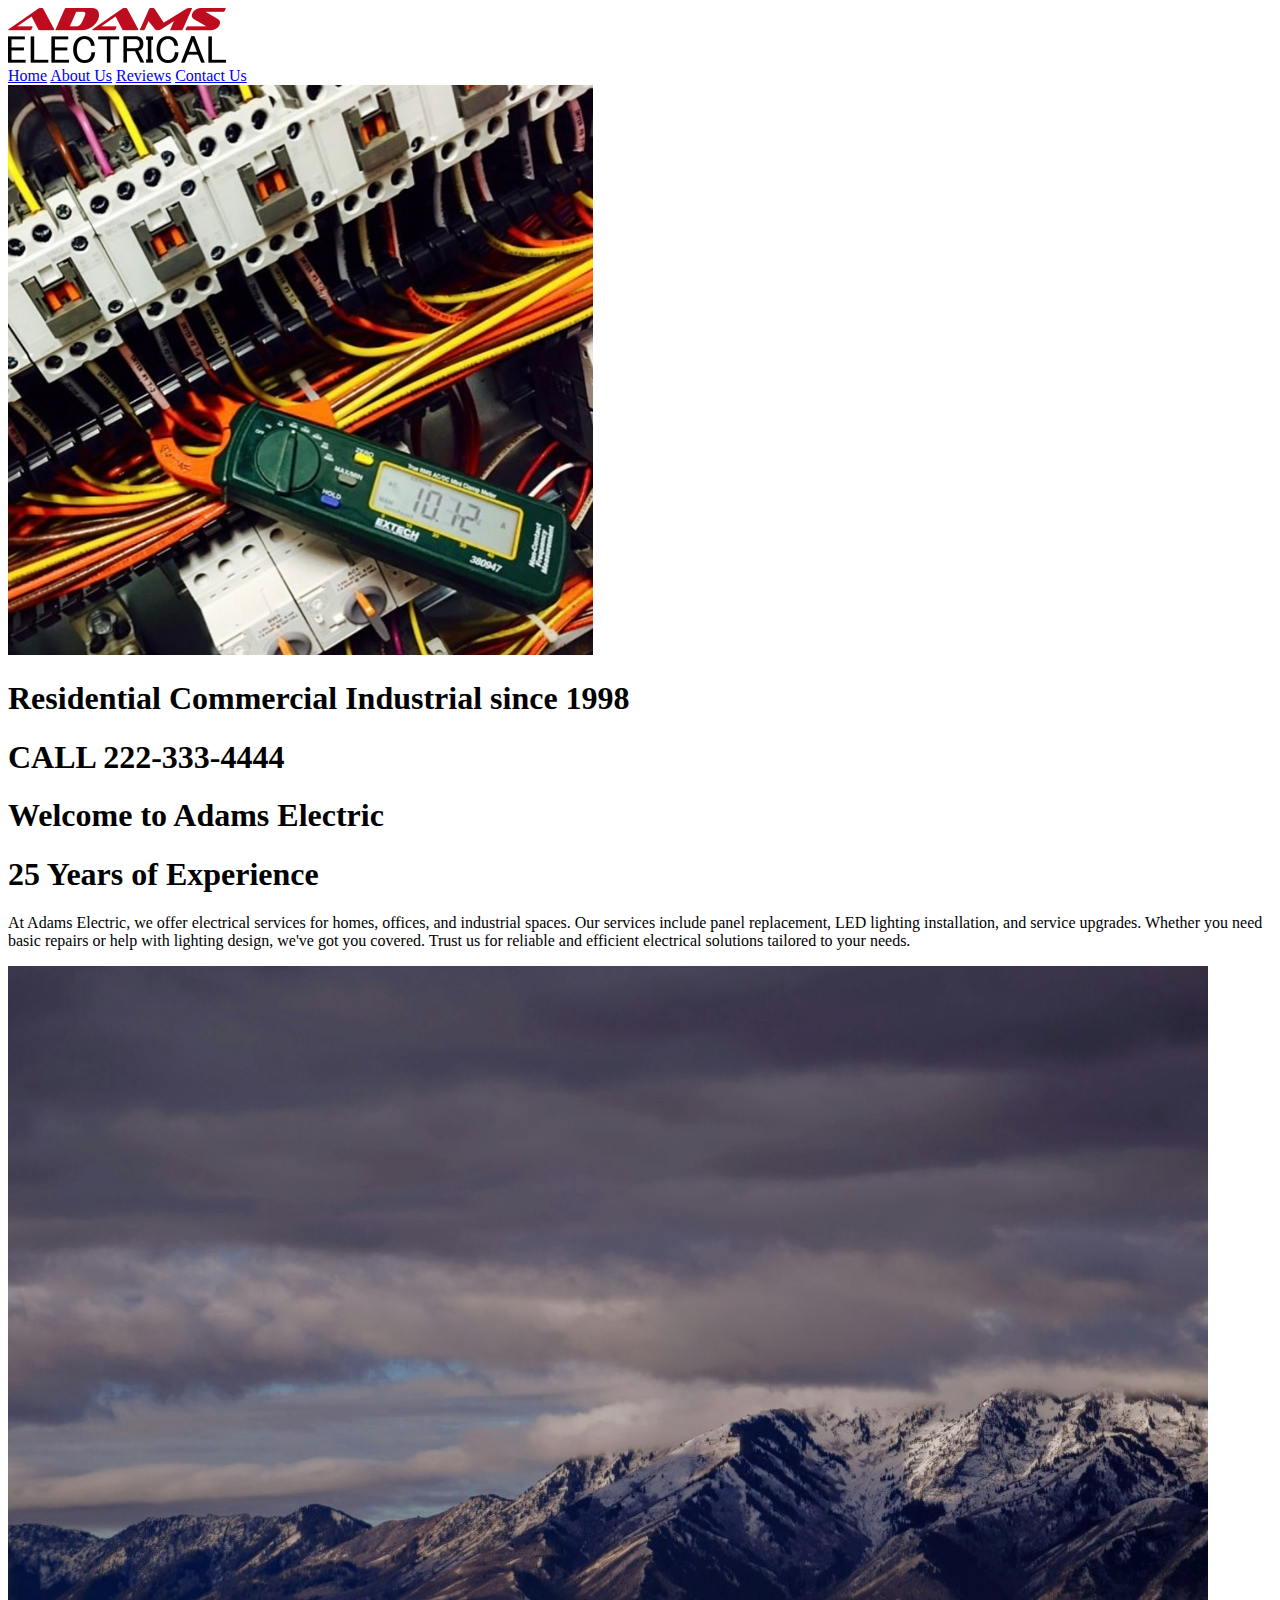
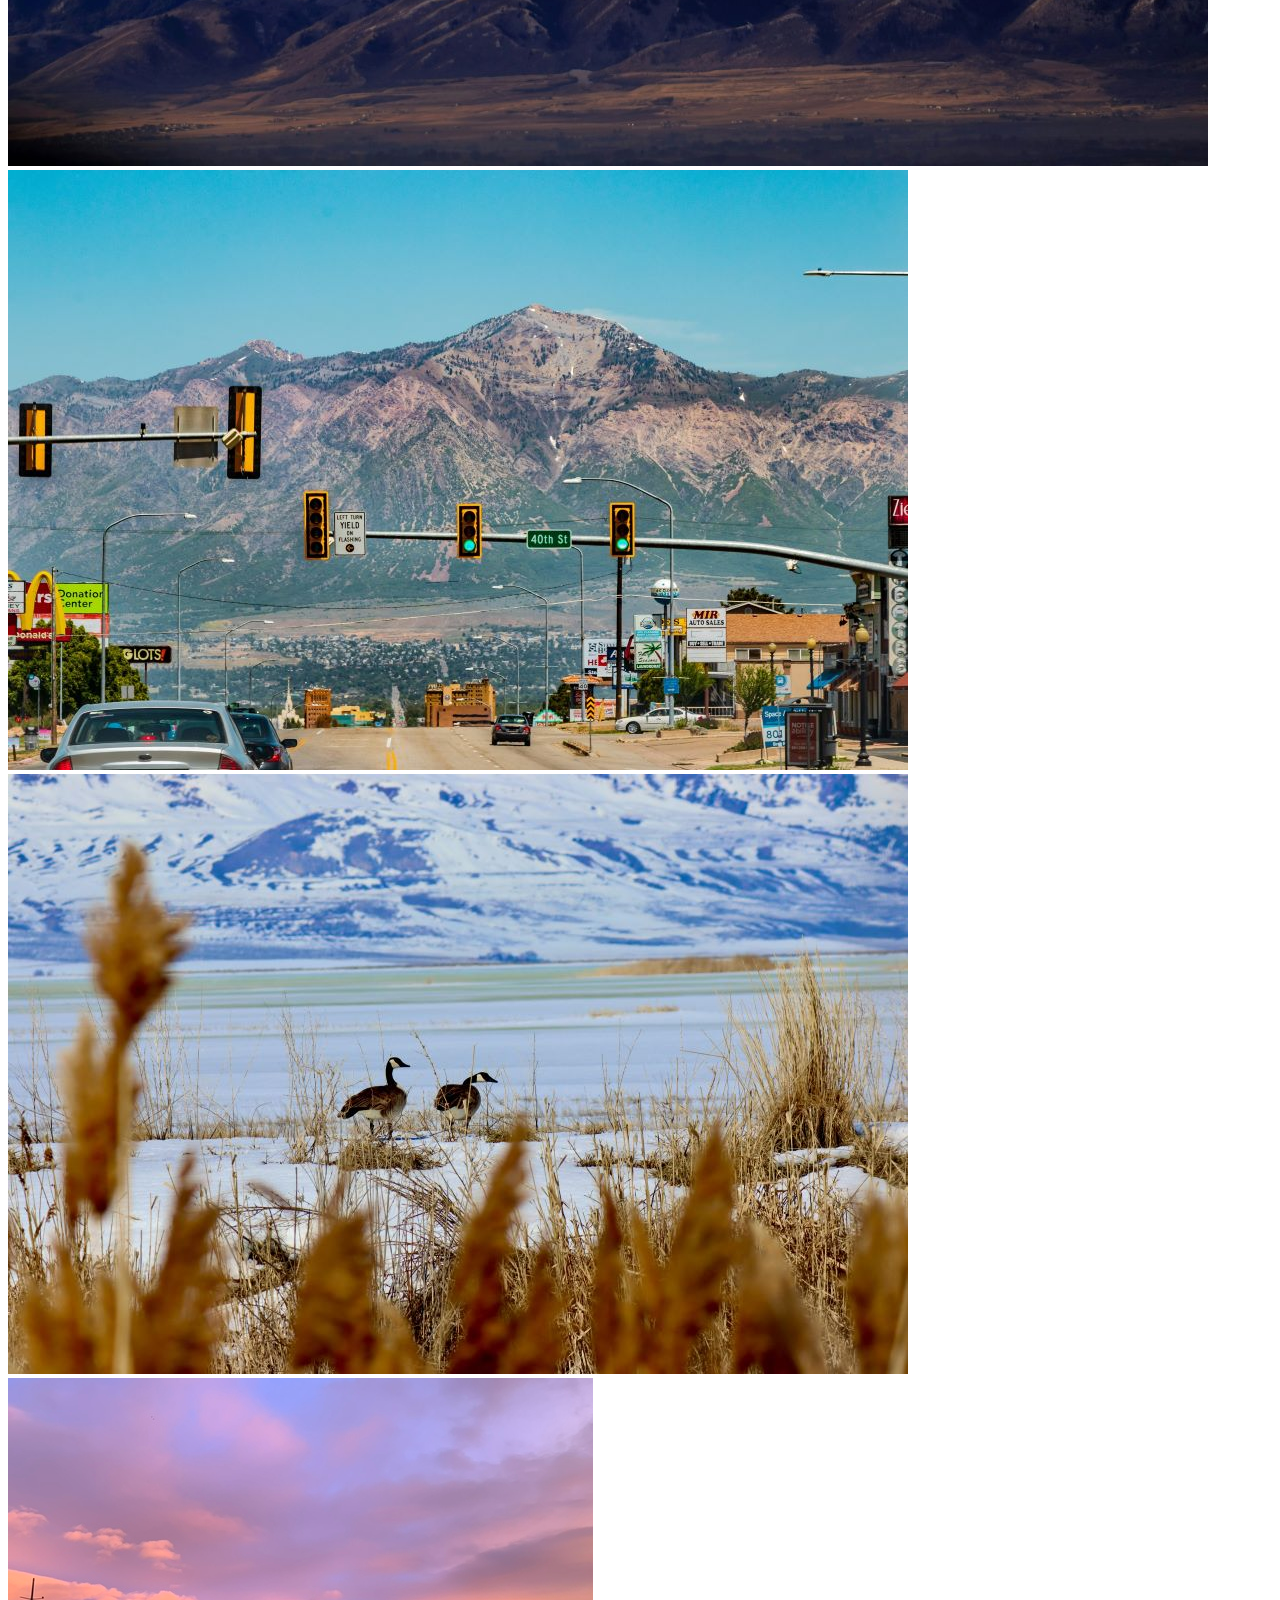
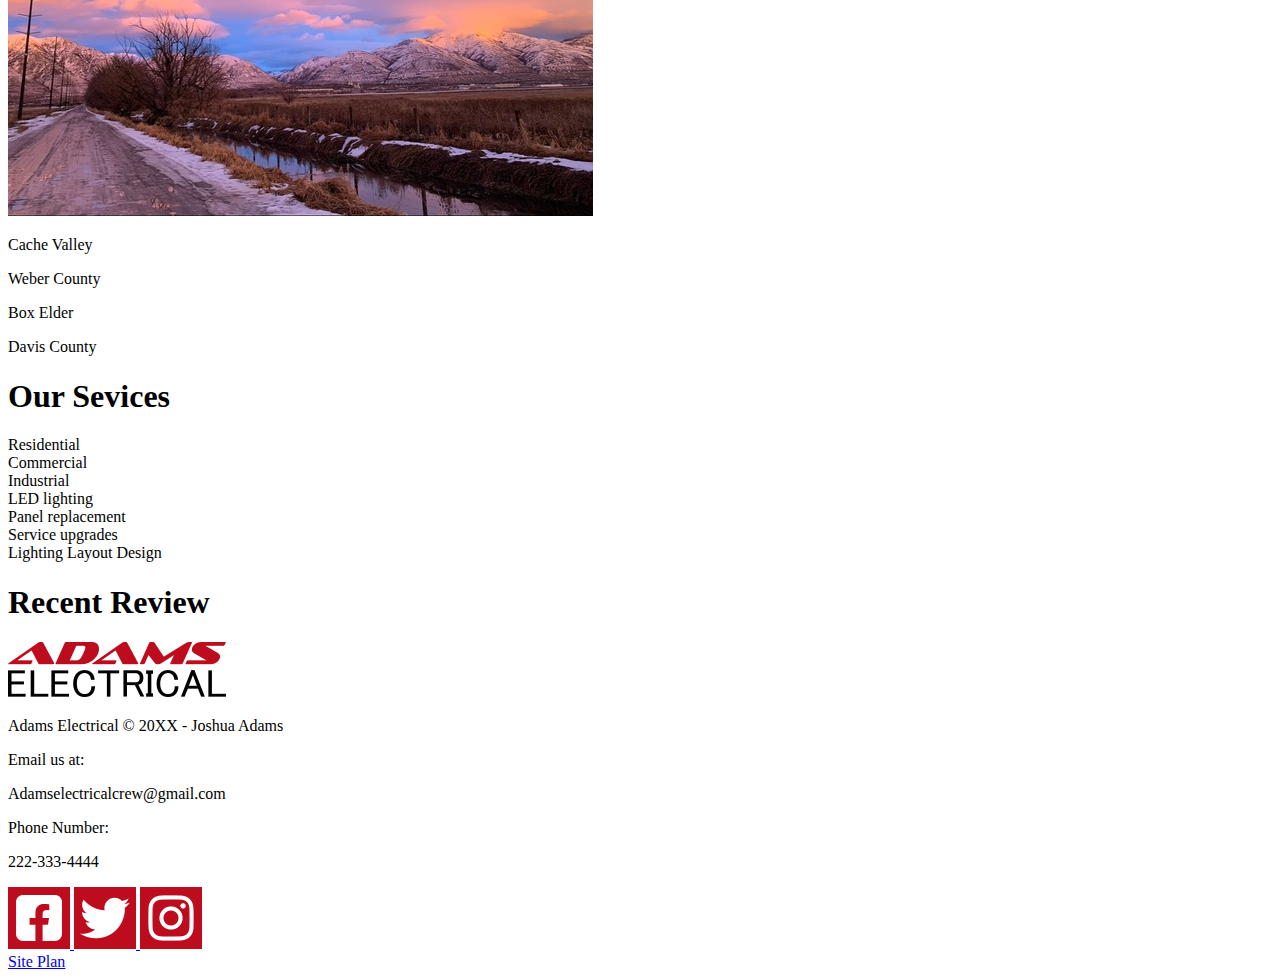
==== index.html @ f64f85d4 "updated site plan" ====
<!DOCTYPE html>
<html lang="en">
<head>
    <meta charset="UTF-8">
    <meta name="viewport" content="width=device-width, initial-scale=1.0">
    <link rel="stylesheet" href="styles/styles.css">
    <!-- <title>Adams Electrical</title><link rel="icon" type="image/x-icon" href="images/Logo_Adams_Electric_4.png"> -->


</head>
<body>
    <header>
        <a id="logo_link" href="index.html">
            <img class="icon" src="images/Logo_Adams_Electric_1.png" alt="Adams Electrical Logo">
        </a>
        <nav>
            <a href="index.html">Home</a>
            <a href="aboutus.html">About Us</a>
            <a href="reviews.html">Reviews</a>
            <a href="contactus.html">Contact Us</a>
        </nav>
    </header>

    <main>
        <!-- introduction -->
        <img src="images/resized/20240302_040551000.jpg" alt="Picture of an Electrian measuring amperage on a wire supplying a motor">
        <h1>Residential Commercial Industrial since 1998</h1>
        <h1> CALL 222-333-4444</h1>
        <h1>Welcome to Adams Electric</h1>
        <h1>25 Years of Experience</h1>
        <p>At Adams Electric, we offer electrical services for homes, offices, and industrial spaces. Our services include panel replacement, LED lighting installation, and service upgrades. Whether you need basic repairs or help with lighting design, we've got you covered. Trust us for reliable and efficient electrical solutions tailored to your needs.</p>

        <!-- Proudly Servicing -->
        <div class="proudly-servicing">
            <img src="images/resized/Cache Valley - joshua-hoehne-p0x0osKKFng-unsplash.jpg" alt="Picture of Cache Valley">
            <img src="images/resized/Ogden_Utah_2-chase-charaba-uRHzV3ca2fk-unsplash.jpg" alt="Picture of Weber County">
            <img src="images/resized/Box Elder - chris-kofoed-mTxOQXx7JCc-unsplash.jpg" alt="Picture of Box Elder">
            <img src="images/resized/Ogden_Utah_Mountians.jpg" alt="Picture of Davis County">
            <p class="ps-text" >Cache Valley</p>
            <p class="ps-text" >Weber County</p>
            <p class="ps-text" >Box Elder</p>
            <p class="ps-text" >Davis County</p>
        </div>

        <!-- Our Services -->
        <div class="services">
            <h1>Our Sevices</h1>
            <li>Residential</li>
            <li>Commercial</li>
            <li>Industrial</li>
            <li>LED lighting</li>
            <li>Panel replacement</li>
            <li>Service upgrades</li>
            <li>Lighting Layout Design</li>
        </div>

        <!-- Review -->
        <div class="home-page-review">
            <h1>Recent Review</h1>
            <p></p>
        </div>
    </main>


    <footer>
        <a id="logo_link" href="index.html">
            <img class="icon" src="images/Logo_Adams_Electric_1.png" alt="Adams Electrical Logo">
        </a>
        <p>Adams Electrical &copy; 20XX - Joshua Adams</p>
        <p>Email us at:</p>
        <p>Adamselectricalcrew@gmail.com</p>
        <p>Phone Number:</p>
        <p>222-333-4444</p>
        <div class="social">
            <a href="https://facebook.com" target="_blank">
                <img src="images/icons/facebook2.png" alt="fb icon">
            </a>
            <a href="https://twitter.com" target="_blank">
                <img src="images/icons/twitter2.png" alt="twitter icon">
            </a>
            <a href="https://instagram.com" target="_blank">
                <img src="images/icons/instagram2.png" alt="instagram icon">
            </a>
        </div>
        <div class="Site-Plan-Link">
            <a href="site-plan.html">Site Plan</a>
        </div>
    </footer>
</body>
</html>
---- styles/styles.css ----
/* Form CSS */
#feedback {
    background-color: antiquewhite;
    position: absolute;
    top: 0;
    left: 0;
    right: 0;
    padding: .5em;
    /* make this element invisible until we are ready for it */
    display: none;      
}
.moveDown {
    margin-top: 3em;
}

form {
    /* Center the form on the page */
    margin: 0 auto;
    width: 400px;
    /* Form outline */
    padding: 1em;
    border: 1px solid #ccc;
    border-radius: 1em;
  }
  
  ul {
    list-style: none;
    padding: 0;
    margin: 0;
  }
  
  form li + li {
    margin-top: 1em;
  }
  
  label {
    /* Uniform size & alignment */
    display: inline-block;
    width: 90px;
    text-align: right;
  }
  
  input,
  textarea {
    /* To make sure that all text fields have the same font settings
       By default, textareas have a monospace font */
    font: 1em sans-serif;
  
    /* Uniform text field size */
    width: 300px;
    box-sizing: border-box;
  
    /* Match form field borders */
    border: 1px solid #999;
  }
  
  input:focus,
  textarea:focus {
    /* Additional highlight for focused elements */
    border-color: #000;
  }
  
  textarea {
    /* Align multiline text fields with their labels */
    vertical-align: top;
  
    /* Provide space to type some text */
    height: 5em;
  }
  
  .button {
    /* Align buttons with the text fields */
    padding-left: 90px; /* same size as the label elements */
  }
  
  button {
    /* This extra margin represent roughly the same space as the space
       between the labels and their text fields */
    margin-left: 0.5em;
  }
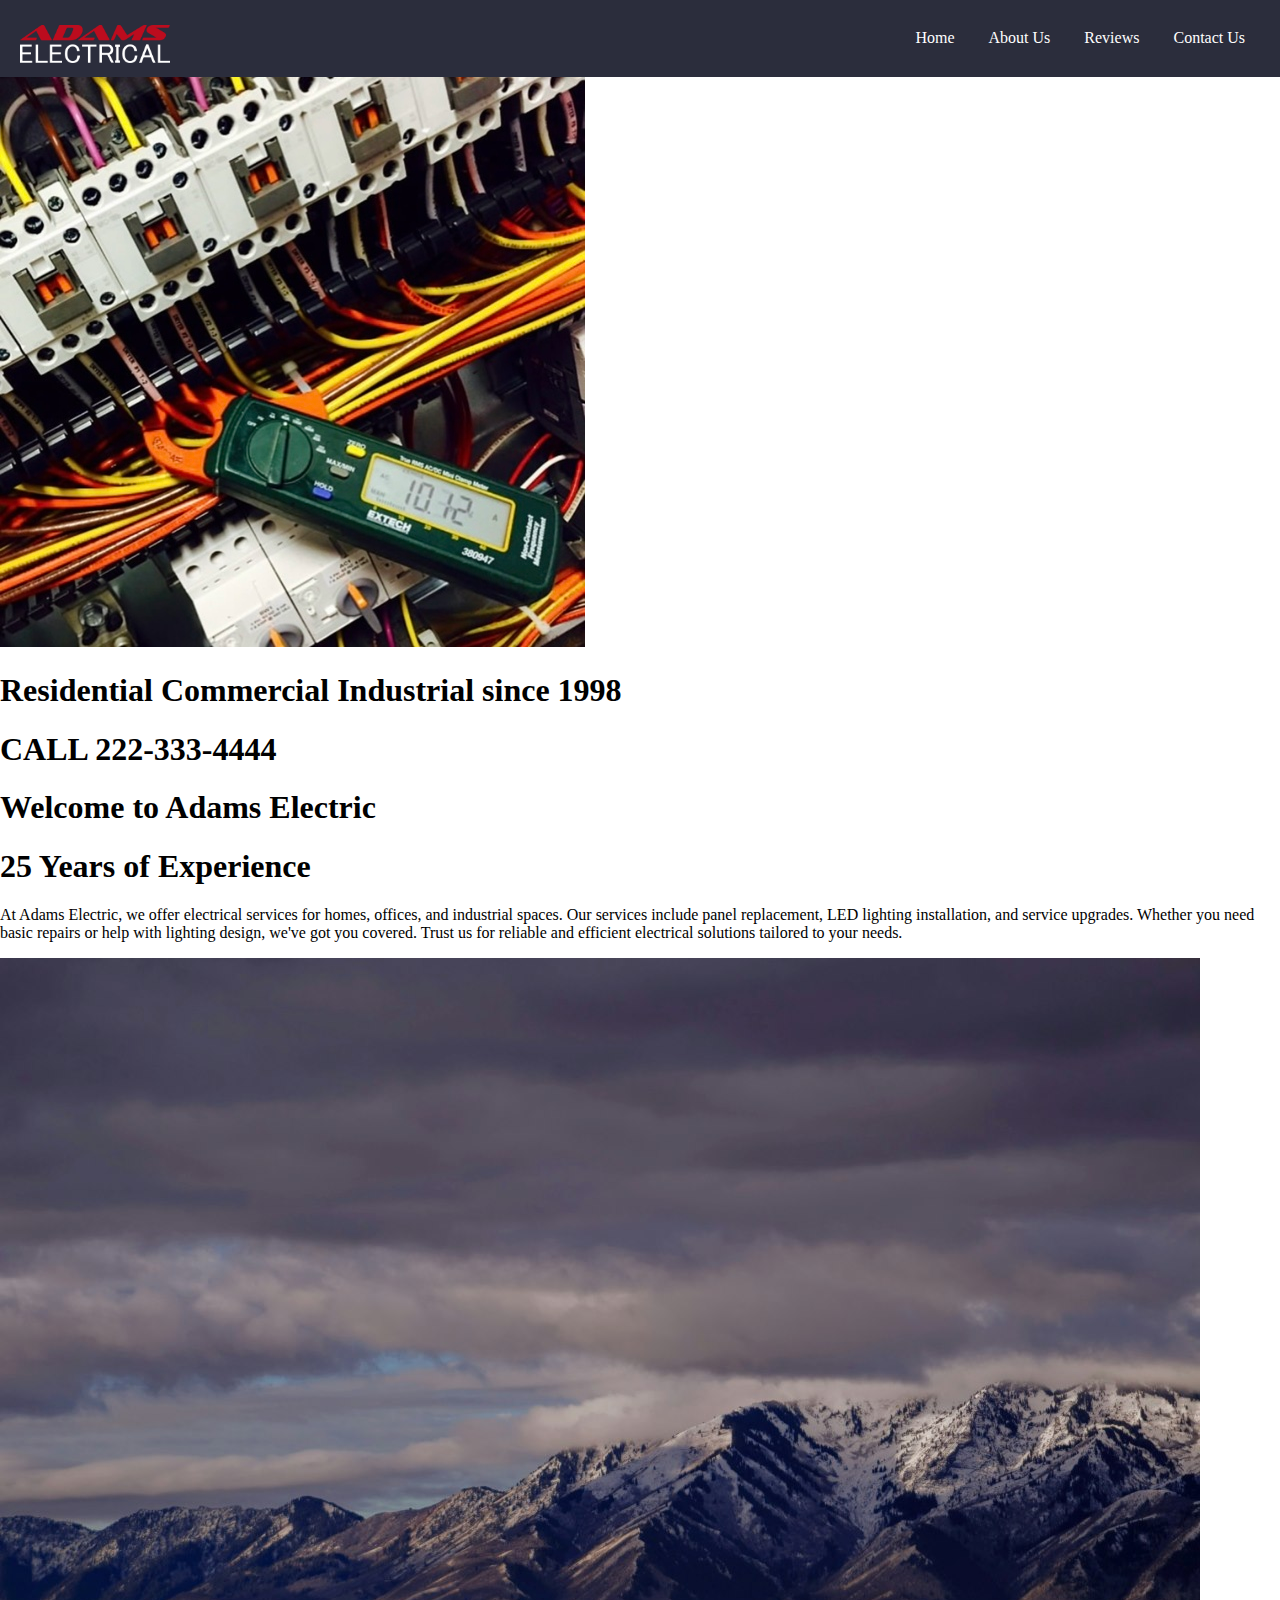
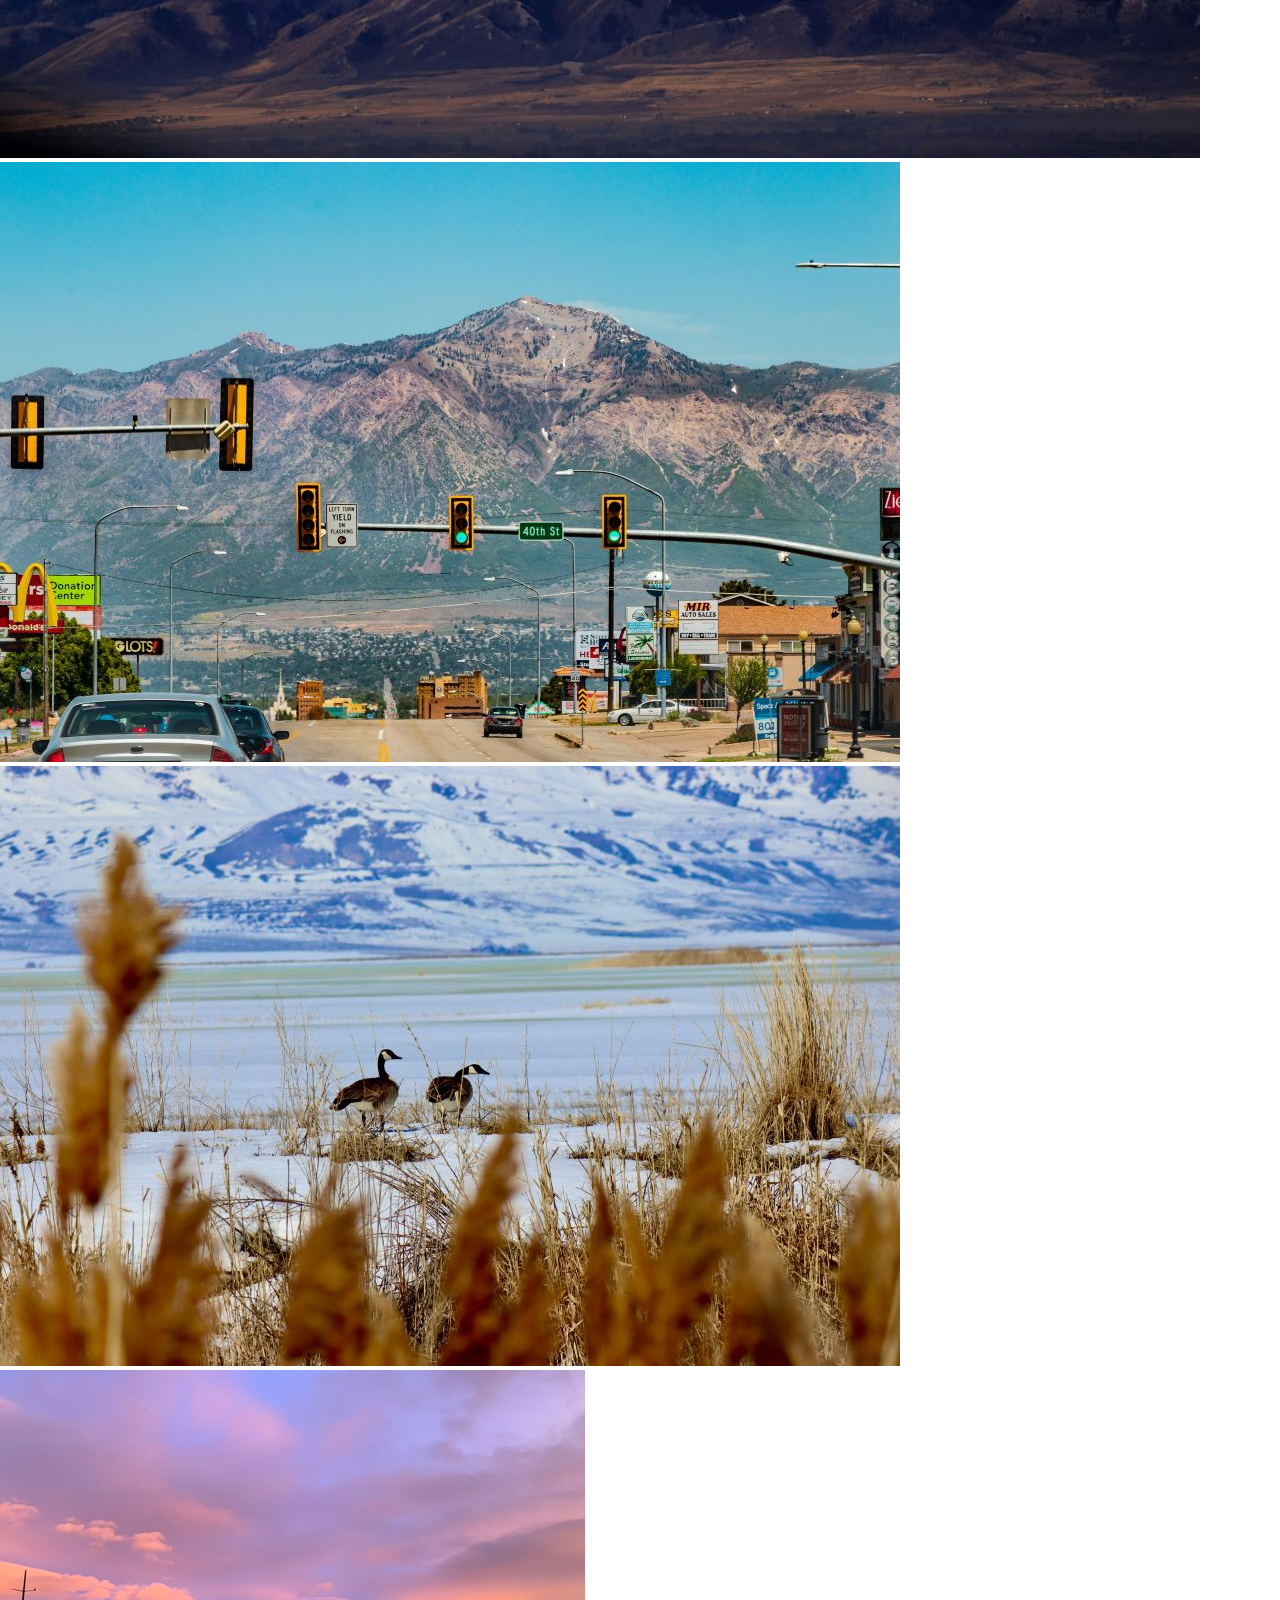
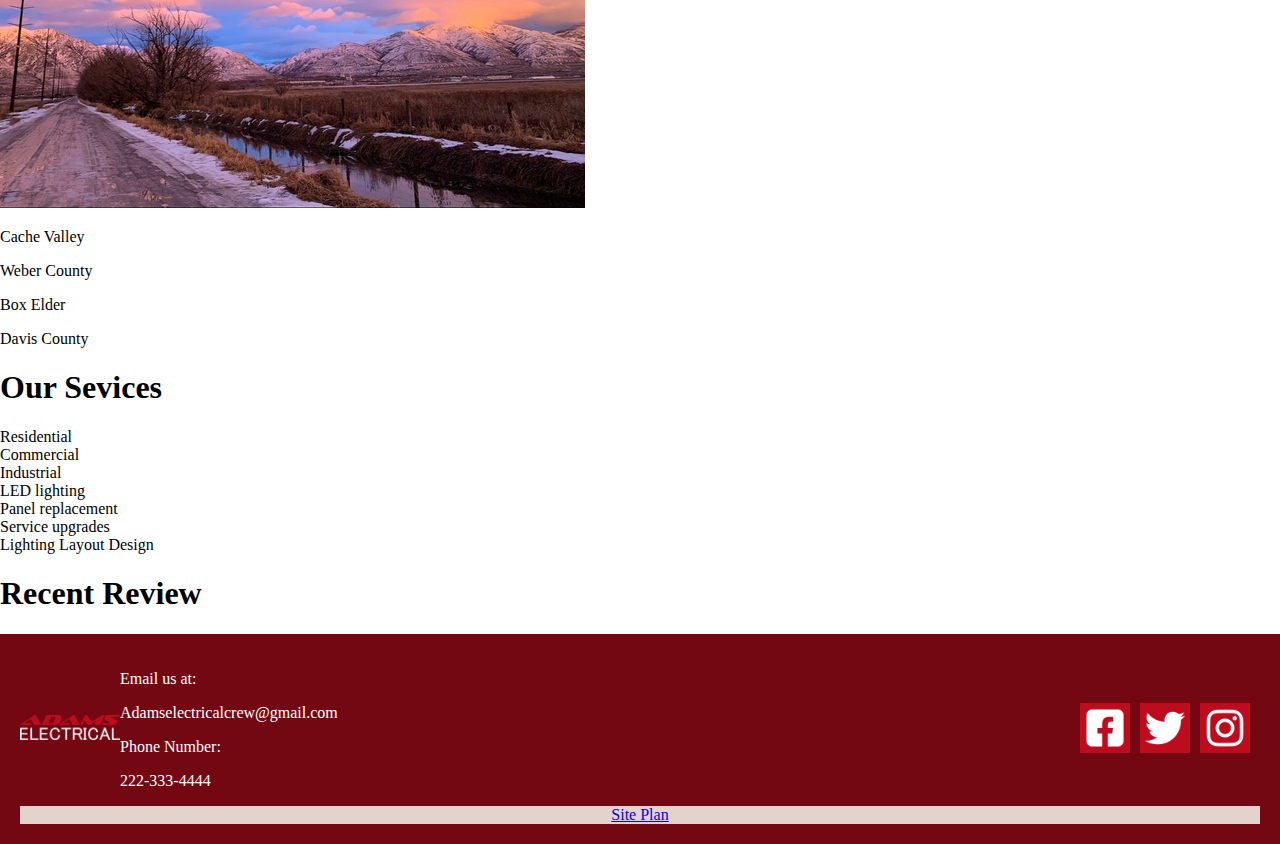
==== commit e6f618e3: "updated header and footer" ====
--- a/index.html
+++ b/index.html
@@ -11,13 +11,15 @@
 <body>
     <header>
         <a id="logo_link" href="index.html">
-            <img class="icon" src="images/Logo_Adams_Electric_1.png" alt="Adams Electrical Logo">
+            <img class="icon" src="images/Logo_Adams_Electric_2.png" alt="Adams Electrical Logo">
         </a>
-        <nav>
-            <a href="index.html">Home</a>
-            <a href="aboutus.html">About Us</a>
-            <a href="reviews.html">Reviews</a>
-            <a href="contactus.html">Contact Us</a>
+        <nav class="navbar">
+            <ul>
+                <li><a href="index.html">Home</a></li>
+                <li><a href="aboutus.html">About Us</a></li>
+                <li><a href="reviews.html">Reviews</a></li>
+                <li><a href="contactus.html">Contact Us</a></li>
+            </ul>
         </nav>
     </header>
 
@@ -63,28 +65,32 @@
 
 
     <footer>
-        <a id="logo_link" href="index.html">
-            <img class="icon" src="images/Logo_Adams_Electric_1.png" alt="Adams Electrical Logo">
-        </a>
-        <p>Adams Electrical &copy; 20XX - Joshua Adams</p>
-        <p>Email us at:</p>
-        <p>Adamselectricalcrew@gmail.com</p>
-        <p>Phone Number:</p>
-        <p>222-333-4444</p>
-        <div class="social">
-            <a href="https://facebook.com" target="_blank">
-                <img src="images/icons/facebook2.png" alt="fb icon">
+        <div class="footer-content">
+            <a id="footer-logo-link" href="index.html">
+                <img class="footer-icon" src="images/Logo_Adams_Electric_2.png" alt="Adams Electrical Logo">
             </a>
-            <a href="https://twitter.com" target="_blank">
-                <img src="images/icons/twitter2.png" alt="twitter icon">
-            </a>
-            <a href="https://instagram.com" target="_blank">
-                <img src="images/icons/instagram2.png" alt="instagram icon">
-            </a>
+            <div class="contact-info">
+                <p>Email us at:</p>
+                <p>Adamselectricalcrew@gmail.com</p>
+                <p>Phone Number:</p>
+                <p>222-333-4444</p>
+            </div>
+            <div class="social">
+                <a href="https://facebook.com" target="_blank">
+                    <img src="images/icons/facebook2.png" alt="Facebook icon">
+                </a>
+                <a href="https://twitter.com" target="_blank">
+                    <img src="images/icons/twitter2.png" alt="Twitter icon">
+                </a>
+                <a href="https://instagram.com" target="_blank">
+                    <img src="images/icons/instagram2.png" alt="Instagram icon">
+                </a>
+            </div>
         </div>
-        <div class="Site-Plan-Link">
+        <div class="site-plan-link">
             <a href="site-plan.html">Site Plan</a>
         </div>
     </footer>
+    
 </body>
 </html>--- a/styles/styles.css
+++ b/styles/styles.css
@@ -1,3 +1,134 @@
+/* Header & Nav */
+header {
+  display: flex;
+  justify-content: space-between;
+  align-items: center;
+  background-color: #2B2D3C;
+                    --primary-color: #E4D3CB   ;
+                    --secondary-color: #2B2D3C ;
+                    --accent1-color: #BC0C1E;
+                    --accent2-color: #730712;
+  padding: 10px 20px;
+}
+#logo_link {
+  padding-top: 5px;
+}
+.icon {
+  width: 150px;
+  padding-top: 10px;
+}
+.navbar ul {
+  list-style-type: none;
+  background-color: #2B2D3C;
+  padding: 0;
+  margin: 0;
+}
+.navbar li {
+  display: inline-block;
+}
+.navbar a {
+  display: block;
+  color: white;
+  text-decoration: none;
+  padding: 15px;
+  text-align: center;
+}
+.navbar a:hover {
+  background-color: #BC0C1E;
+}
+
+
+
+
+/* Body */
+
+body {
+  margin: 0;
+  padding: 0;
+}
+
+
+
+
+
+
+
+/* Footer */
+
+footer {
+  background-color: #730712;
+  color: white;
+  padding: 20px;
+        --primary-color: #E4D3CB   ;
+        --secondary-color: #2B2D3C ;
+        --accent1-color: #BC0C1E;
+        --accent2-color: #730712;
+}
+.footer-content {
+  display: flex;
+  flex-wrap: wrap;
+  align-items: center;
+  justify-content: space-between;
+}
+.contact-info {
+  margin-right: auto; /* Push the social icons and site plan link to the right */
+}
+.footer-icon {
+  width: 100px; /* Adjust the size of the logo */
+}
+.social {
+  display: flex;
+}
+.social img {
+  width: 50px; /* Adjust the size of the social icons */
+  margin-right: 10px; /* Add some space between social icons */
+}
+.site-plan-link {
+  margin-left: auto; /* Push the site plan link to the right */
+  background-color: #E4D3CB;
+  margin: 0;
+  width: 100%;
+  text-align: center;
+  text-decoration: none;
+}
+
+
+
+
+
+
+
+
+
+
+
+
+/* Media Query */
+@media screen and (max-width: 900px) {
+  .navbar {
+    display: block; /* Display the nav links as block elements */
+  }
+
+  .icon {
+    display: block; /* Show the logo on smaller screens */
+    width: 150px; /* Adjust the size of the logo for smaller screens */
+  }
+
+  .navbar ul {
+    padding: 0; /* Reset padding for better spacing */
+  }
+
+  .navbar li {
+    display: block; /* Display each navigation item as a block */
+    margin-bottom: 10px; /* Add some margin between each navigation item */
+  }
+
+  /* Hide the hamburger icon on smaller screens */
+  .hamburger-icon {
+    display: none;
+  }
+}
+
 
 
 
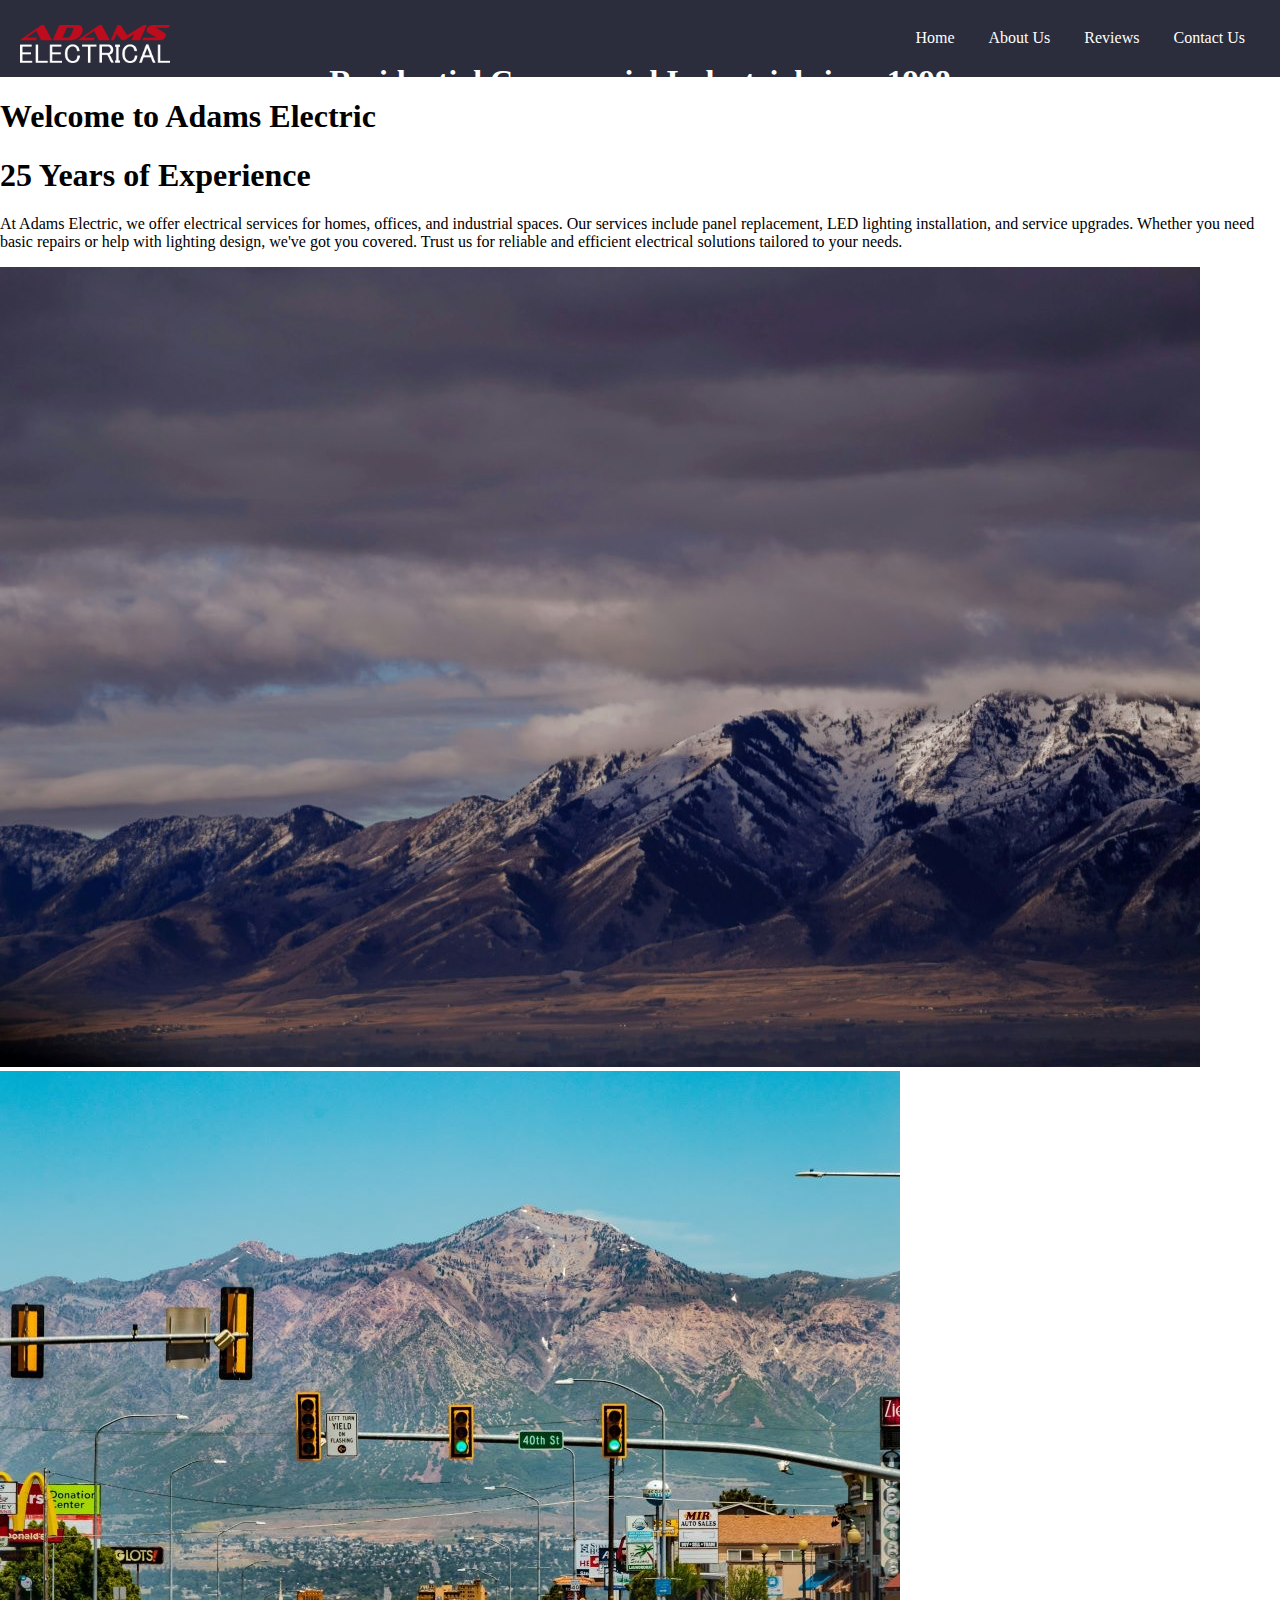
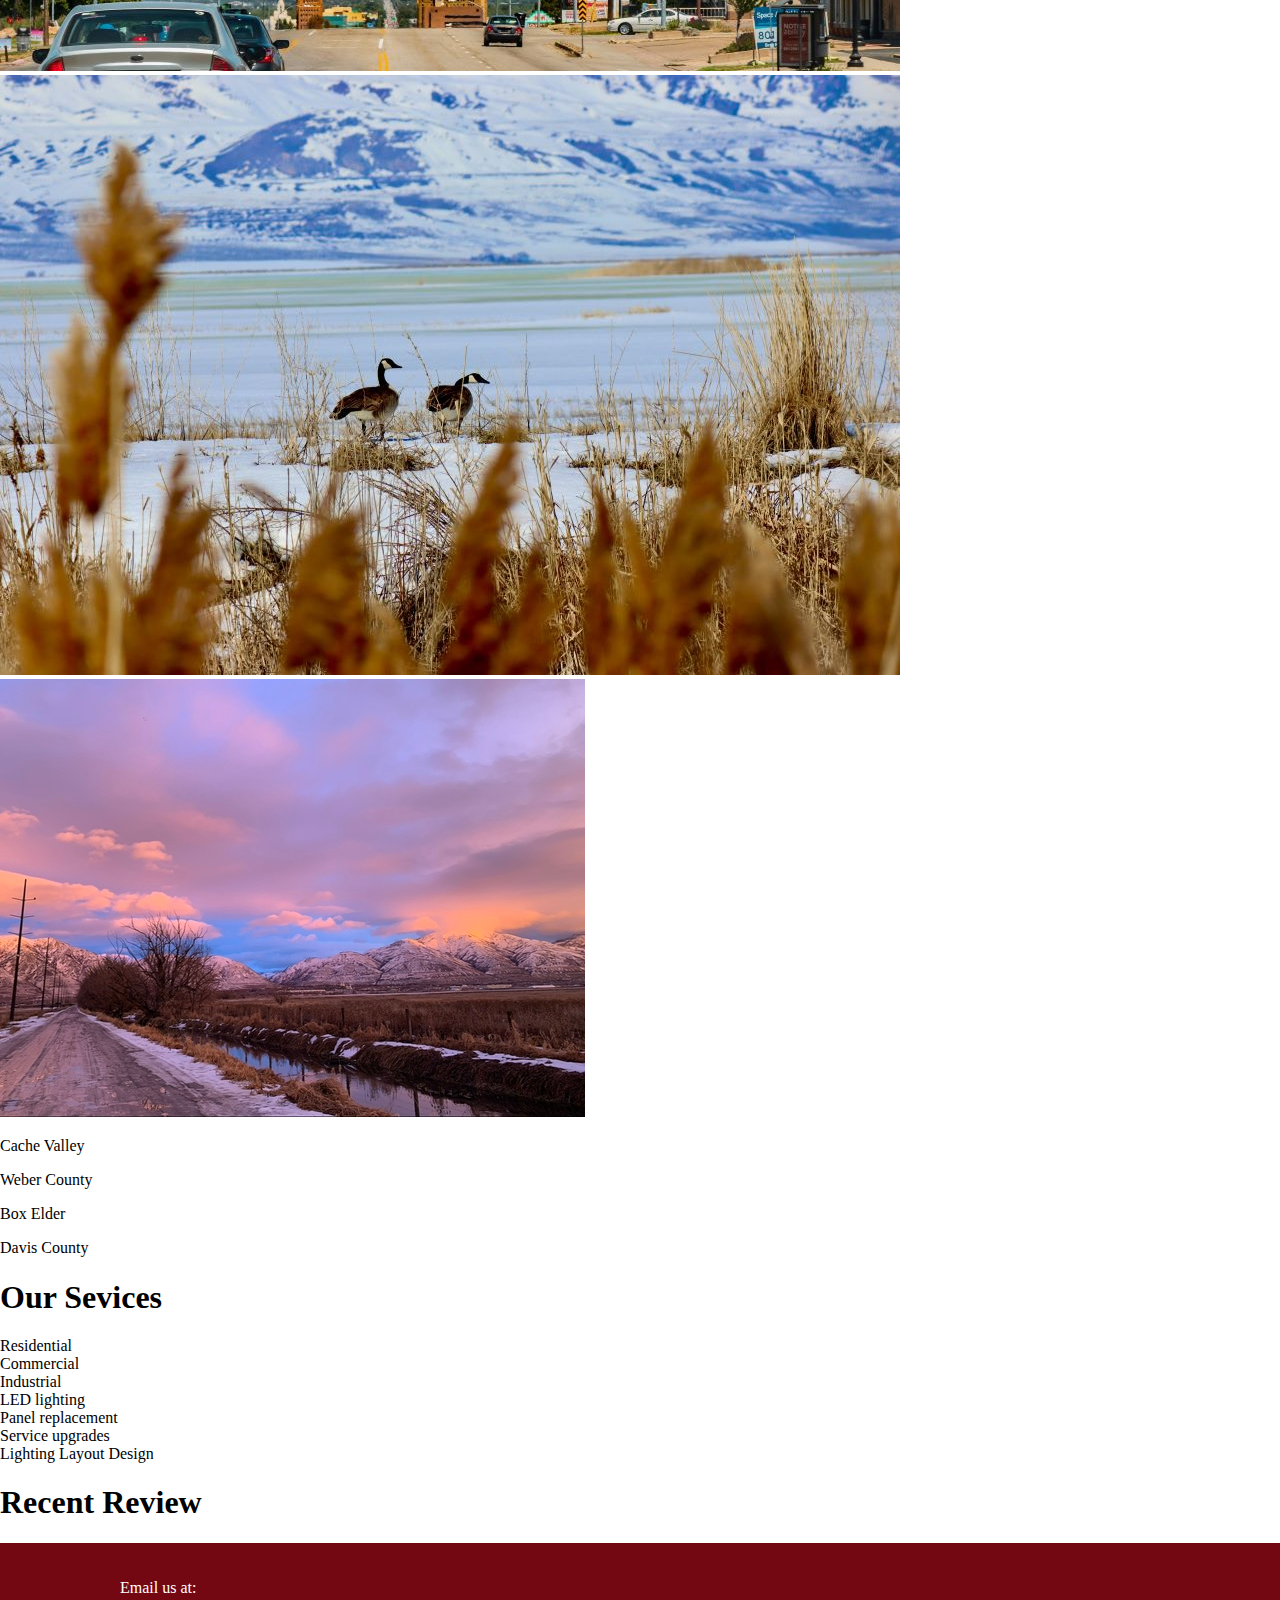
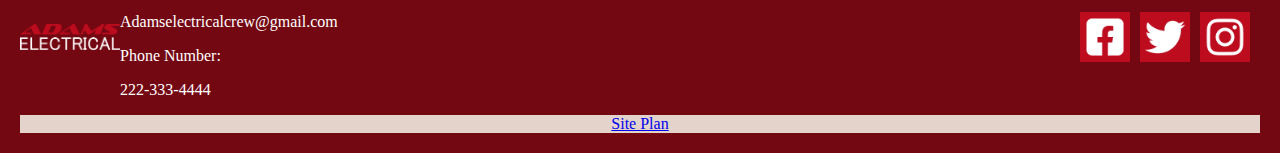
==== commit 5c30a3cf: "updated index page" ====
--- a/index.html
+++ b/index.html
@@ -25,9 +25,14 @@
 
     <main>
         <!-- introduction -->
-        <img src="images/resized/20240302_040551000.jpg" alt="Picture of an Electrian measuring amperage on a wire supplying a motor">
-        <h1>Residential Commercial Industrial since 1998</h1>
-        <h1> CALL 222-333-4444</h1>
+        <div class="hero-image">
+            <div class="hero-text">
+                <h1>Residential Commercial Industrial since 1998</h1>
+                <p> CALL 222-333-4444</p>
+            </div>
+        </div>
+        <!-- <img class="hero" src="images/Hero/hero-20240302_0405510002.jpg" alt="Picture of an Electrian measuring amperage on a wire supplying a motor"> -->
+        
         <h1>Welcome to Adams Electric</h1>
         <h1>25 Years of Experience</h1>
         <p>At Adams Electric, we offer electrical services for homes, offices, and industrial spaces. Our services include panel replacement, LED lighting installation, and service upgrades. Whether you need basic repairs or help with lighting design, we've got you covered. Trust us for reliable and efficient electrical solutions tailored to your needs.</p>
--- a/styles/styles.css
+++ b/styles/styles.css
@@ -37,16 +37,33 @@
   background-color: #BC0C1E;
 }
 
-
-
-
 /* Body */
-
 body {
   margin: 0;
   padding: 0;
 }
 
+/* Main */
+.hero-image {
+  background-image: url('../images/Hero/hero-20240302_0405510002.jpg');
+  height: 50%;
+
+  /* Position and center the image to scale nicely on all screens */
+  background-position: center;
+  background-repeat: no-repeat;
+  background-size: cover;
+  position: relative;
+}
+
+/* Place text in the middle of the image */
+.hero-text {
+  text-align: center;
+  position: absolute;
+  top: 50%;
+  left: 50%;
+  transform: translate(-50%, -50%);
+  color: white;
+}
 
 
 
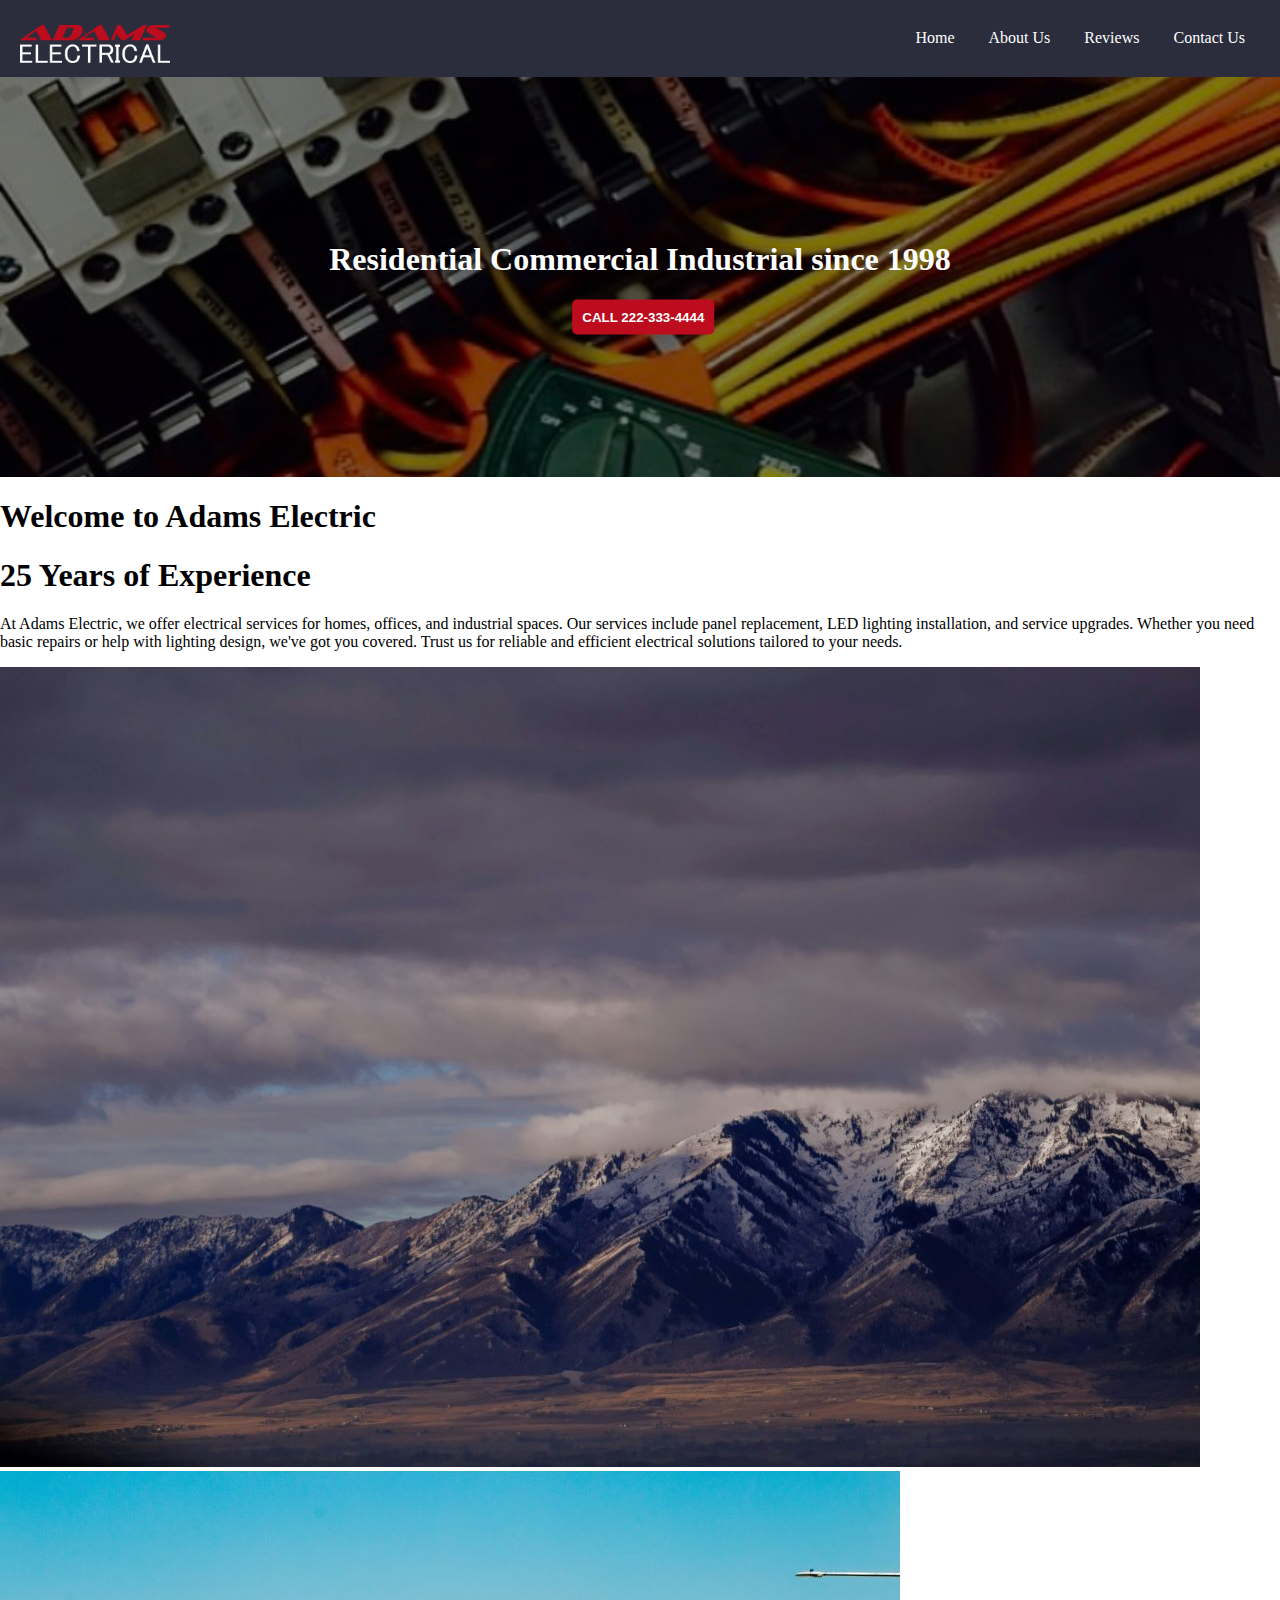
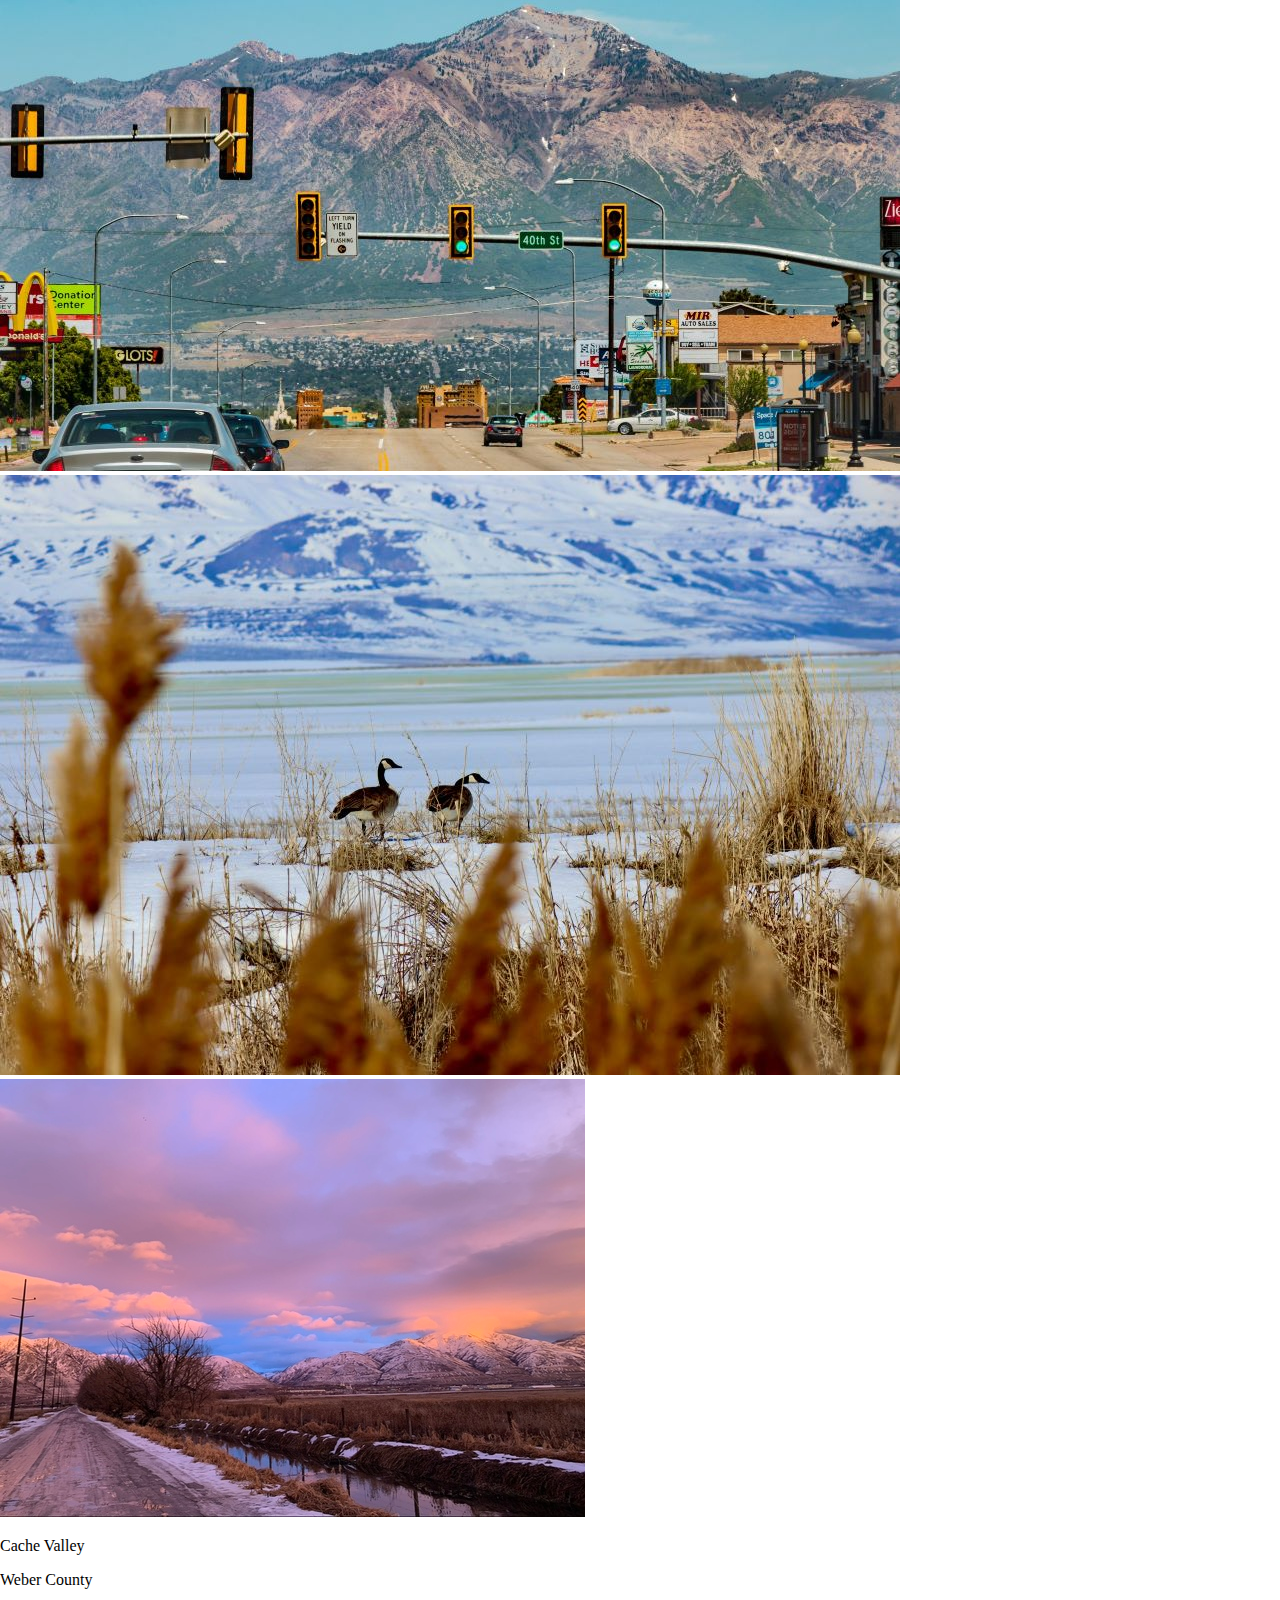
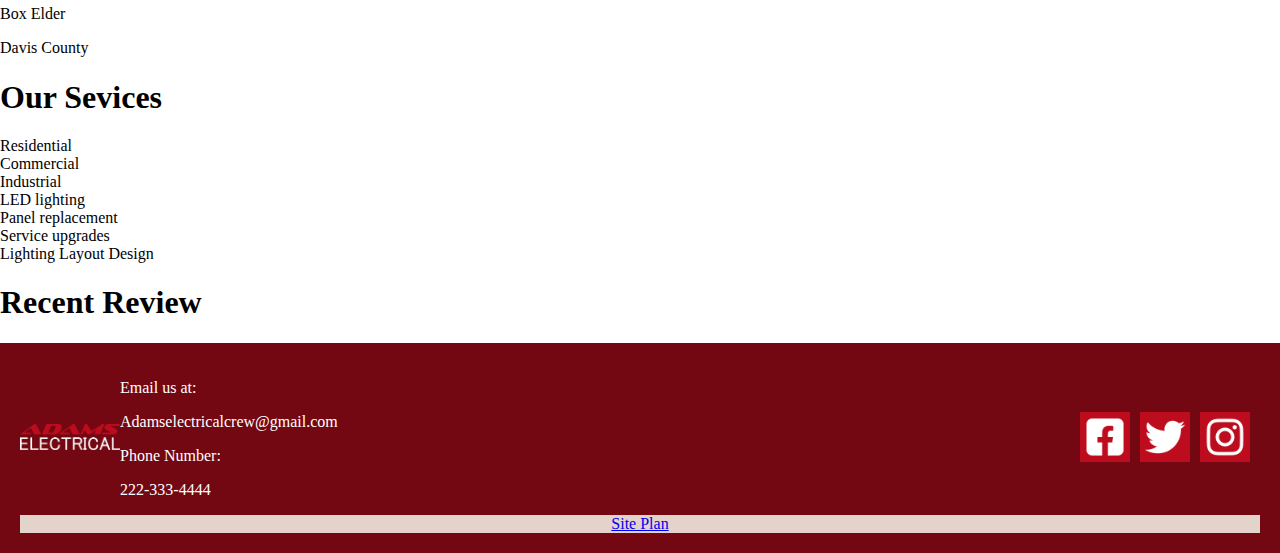
==== commit f6acf013: "added button on index page" ====
--- a/index.html
+++ b/index.html
@@ -24,15 +24,15 @@
     </header>
 
     <main>
-        <!-- introduction -->
+        <!-- Hero -->
         <div class="hero-image">
             <div class="hero-text">
                 <h1>Residential Commercial Industrial since 1998</h1>
-                <p> CALL 222-333-4444</p>
+                <button> CALL 222-333-4444</button>
             </div>
         </div>
-        <!-- <img class="hero" src="images/Hero/hero-20240302_0405510002.jpg" alt="Picture of an Electrian measuring amperage on a wire supplying a motor"> -->
         
+        <!-- introduction -->
         <h1>Welcome to Adams Electric</h1>
         <h1>25 Years of Experience</h1>
         <p>At Adams Electric, we offer electrical services for homes, offices, and industrial spaces. Our services include panel replacement, LED lighting installation, and service upgrades. Whether you need basic repairs or help with lighting design, we've got you covered. Trust us for reliable and efficient electrical solutions tailored to your needs.</p>
--- a/styles/styles.css
+++ b/styles/styles.css
@@ -43,10 +43,10 @@
   padding: 0;
 }
 
-/* Main */
+/* Hero */
 .hero-image {
-  background-image: url('../images/Hero/hero-20240302_0405510002.jpg');
-  height: 50%;
+  background-image: linear-gradient(rgba(0, 0, 0, 0.5), rgba(0, 0, 0, 0.5)), url('../images/Hero/hero-20240302_0405510002.jpg');
+  height: 400px;
 
   /* Position and center the image to scale nicely on all screens */
   background-position: center;
@@ -64,9 +64,20 @@
   transform: translate(-50%, -50%);
   color: white;
 }
-
-
-
+.hero-text button {
+  background-color: #BC0C1E;
+  padding: 10px;
+  border-radius: 5px;
+  font-weight: bold;
+  color: white;
+  border: none;
+  transition: border 0.3s;
+}
+.hero-image button:hover {
+  background-color: #ff0019;
+  font-weight: 600;
+  border: 5px solid white;
+}
 
 
 
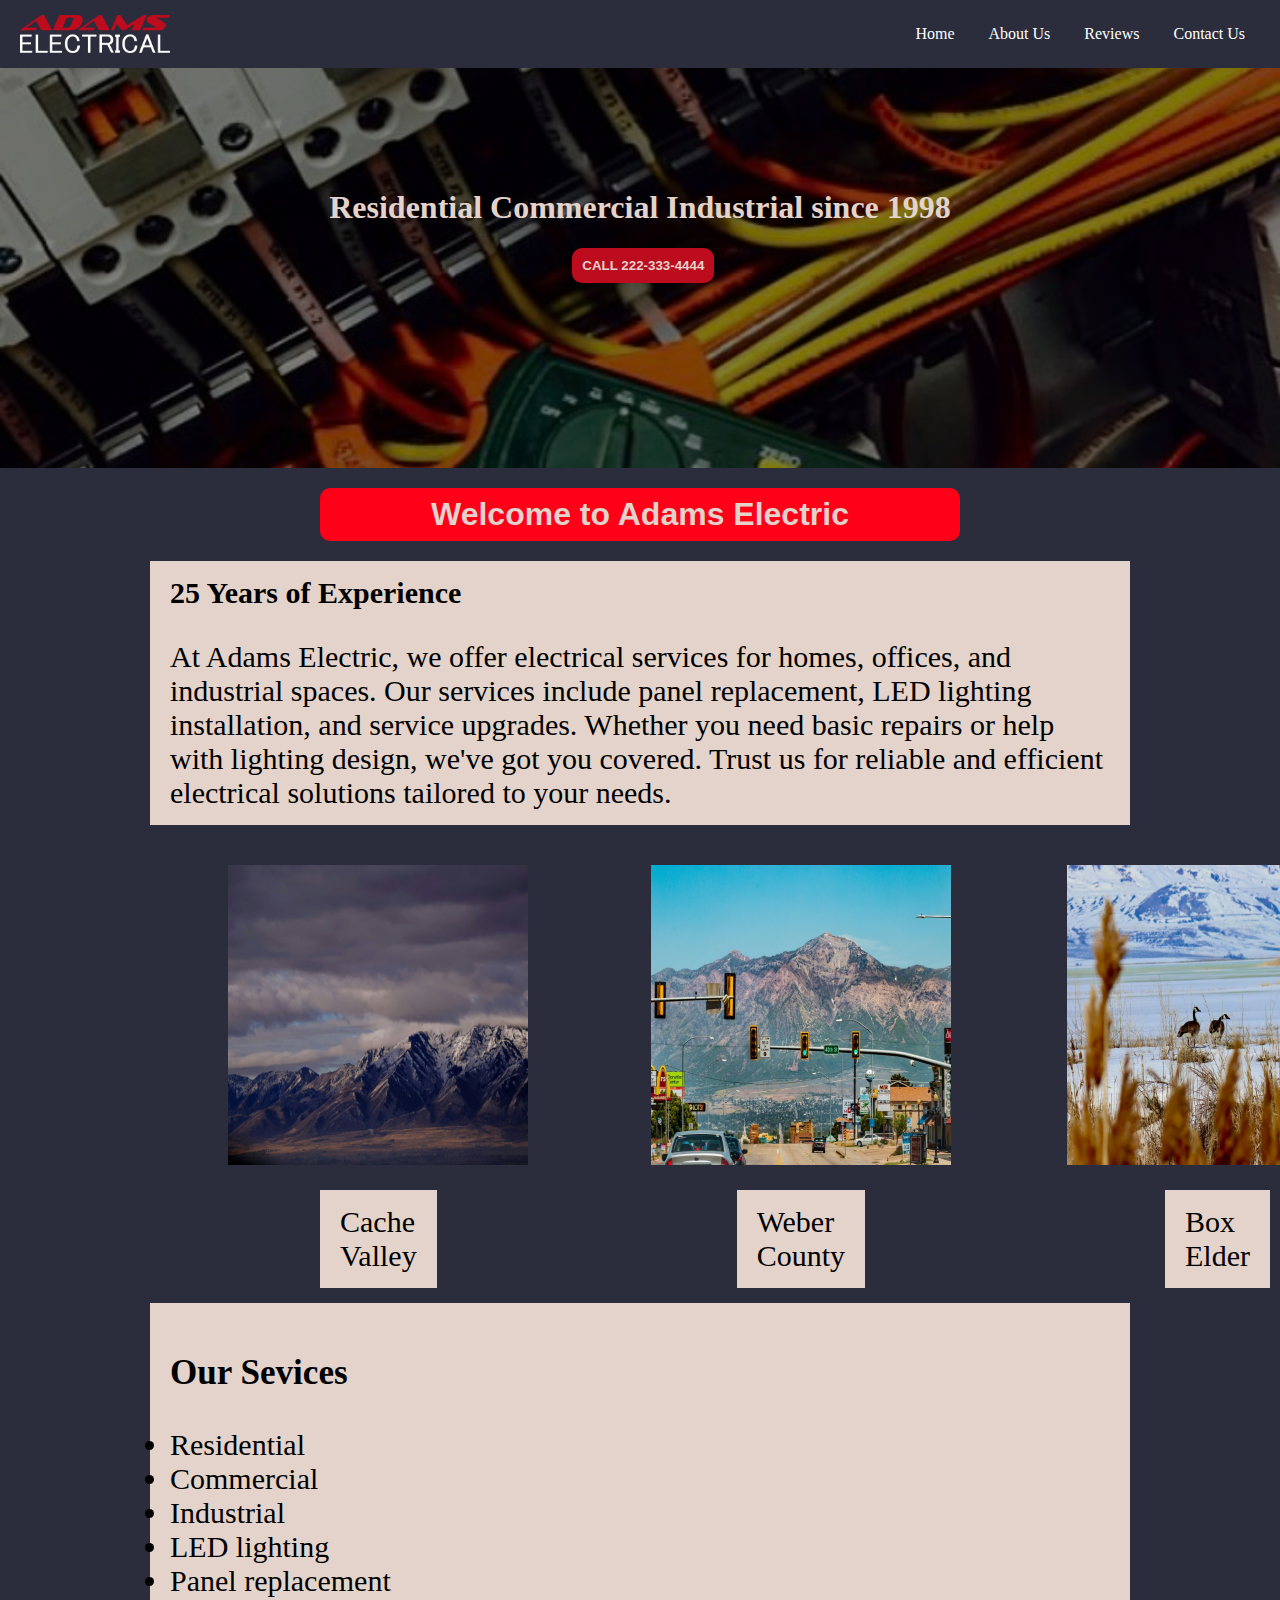
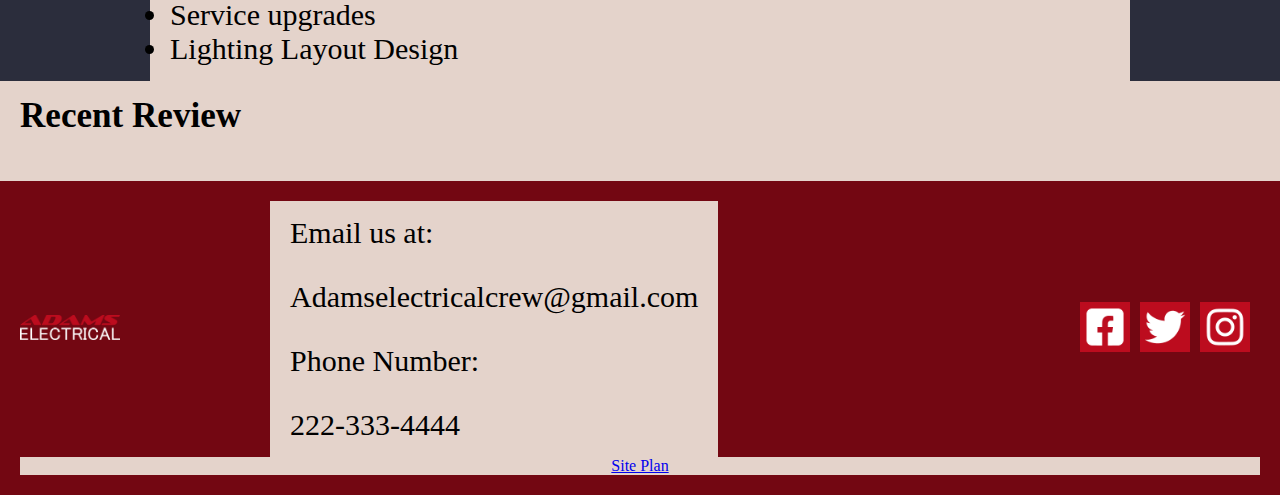
==== commit 4193f1f0: "updated index page" ====
--- a/index.html
+++ b/index.html
@@ -33,25 +33,29 @@
         </div>
         
         <!-- introduction -->
-        <h1>Welcome to Adams Electric</h1>
-        <h1>25 Years of Experience</h1>
-        <p>At Adams Electric, we offer electrical services for homes, offices, and industrial spaces. Our services include panel replacement, LED lighting installation, and service upgrades. Whether you need basic repairs or help with lighting design, we've got you covered. Trust us for reliable and efficient electrical solutions tailored to your needs.</p>
+        <div class="m1">
+            <h1>Welcome to Adams Electric</h1>
+            <h3>25 Years of Experience</h3>
+            <p>At Adams Electric, we offer electrical services for homes, offices, and industrial spaces. Our services include panel replacement, LED lighting installation, and service upgrades. Whether you need basic repairs or help with lighting design, we've got you covered. Trust us for reliable and efficient electrical solutions tailored to your needs.</p>
+        </div>
 
         <!-- Proudly Servicing -->
         <div class="proudly-servicing">
-            <img src="images/resized/Cache Valley - joshua-hoehne-p0x0osKKFng-unsplash.jpg" alt="Picture of Cache Valley">
-            <img src="images/resized/Ogden_Utah_2-chase-charaba-uRHzV3ca2fk-unsplash.jpg" alt="Picture of Weber County">
-            <img src="images/resized/Box Elder - chris-kofoed-mTxOQXx7JCc-unsplash.jpg" alt="Picture of Box Elder">
-            <img src="images/resized/Ogden_Utah_Mountians.jpg" alt="Picture of Davis County">
-            <p class="ps-text" >Cache Valley</p>
-            <p class="ps-text" >Weber County</p>
-            <p class="ps-text" >Box Elder</p>
-            <p class="ps-text" >Davis County</p>
+            <div class="image-container">
+                <img src="images/resized/Cache Valley - joshua-hoehne-p0x0osKKFng-unsplash.jpg" alt="Picture of Cache Valley">
+                <img src="images/resized/Ogden_Utah_2-chase-charaba-uRHzV3ca2fk-unsplash.jpg" alt="Picture of Weber County">
+                <img src="images/resized/Box Elder - chris-kofoed-mTxOQXx7JCc-unsplash.jpg" alt="Picture of Box Elder">
+                <img src="images/resized/Ogden_Utah_Mountians.jpg" alt="Picture of Davis County">
+                <p class="ps-text">Cache Valley</p>
+                <p class="ps-text">Weber County</p>
+                <p class="ps-text">Box Elder</p>
+                <p class="ps-text">Davis County</p>
+            </div>
         </div>
 
         <!-- Our Services -->
         <div class="services">
-            <h1>Our Sevices</h1>
+            <h3>Our Sevices</h3>
             <li>Residential</li>
             <li>Commercial</li>
             <li>Industrial</li>
@@ -63,7 +67,7 @@
 
         <!-- Review -->
         <div class="home-page-review">
-            <h1>Recent Review</h1>
+            <h3>Recent Review</h3>
             <p></p>
         </div>
     </main>
--- a/styles/styles.css
+++ b/styles/styles.css
@@ -1,21 +1,33 @@
+/* Colors */
+.Colors {
+primary-color: #E4D3CB;
+secondary-color: #2B2D3C;
+accent1-color: #BC0C1E;
+accent2-color: #730712;
+}
+
+@import url('https://fonts.cdnfonts.com/css/sofachrome');
+@import url('https://fonts.googleapis.com/css2?family=Montserrat:ital,wght@0,100..900;1,100..900&family=Open+Sans:ital,wght@0,300..800;1,300..800&family=Roboto:ital,wght@0,100;0,300;0,400;0,500;0,700;0,900;1,100;1,300;1,400;1,500;1,700;1,900&display=swap');
+
+:root {
+  --heading-font: 'Sofachrome Rg', sans-serif, "Montserrat", sans-serif;
+  --paragraph-font: 'Roboto', "Open Sans", sans-serif,;
+}
+
 /* Header & Nav */
 header {
   display: flex;
   justify-content: space-between;
-  align-items: center;
+  align-items: center; /* Center items vertically */
   background-color: #2B2D3C;
-                    --primary-color: #E4D3CB   ;
-                    --secondary-color: #2B2D3C ;
-                    --accent1-color: #BC0C1E;
-                    --accent2-color: #730712;
   padding: 10px 20px;
 }
 #logo_link {
-  padding-top: 5px;
+  display: flex; /* Use flexbox for the logo link */
+  align-items: center; /* Center the logo vertically */
 }
 .icon {
   width: 150px;
-  padding-top: 10px;
 }
 .navbar ul {
   list-style-type: none;
@@ -41,48 +53,125 @@
 body {
   margin: 0;
   padding: 0;
+  background-color: #2B2D3C;
+  color: #E4D3CB;
 }
 
 /* Hero */
 .hero-image {
   background-image: linear-gradient(rgba(0, 0, 0, 0.5), rgba(0, 0, 0, 0.5)), url('../images/Hero/hero-20240302_0405510002.jpg');
   height: 400px;
-
-  /* Position and center the image to scale nicely on all screens */
   background-position: center;
   background-repeat: no-repeat;
   background-size: cover;
   position: relative;
 }
-
-/* Place text in the middle of the image */
 .hero-text {
   text-align: center;
   position: absolute;
   top: 50%;
   left: 50%;
   transform: translate(-50%, -50%);
-  color: white;
+  color: #E4D3CB;
+  width: 700px;
+  height: 200px;
 }
 .hero-text button {
   background-color: #BC0C1E;
   padding: 10px;
-  border-radius: 5px;
+  border-radius: 10px;
   font-weight: bold;
-  color: white;
+  color: #E4D3CB;
   border: none;
-  transition: border 0.3s;
+  transition: transform 0.2s;
+  position: relative;
 }
 .hero-image button:hover {
   background-color: #ff0019;
   font-weight: 600;
-  border: 5px solid white;
-}
-
-
+  border: 10px solid #ff0019;
+  transform: scale(1.4);
+}
+
+.m1 h1 {
+  text-align: center;
+  font-family: var(--heading-font);
+  background: #ff0019;
+  color: #E4D3CB;
+  margin: 0 25%;
+  width: auto;
+  padding: 8px;
+  margin-top: 20px;
+  margin-bottom: 20px;
+  border-radius: 10px;
+
+}
+.m1 h3, p{
+  text-align: left;
+  margin: 0 150px;
+  padding: 15px 20px 15px 20px;
+  font-size: 30px;
+  background: #E4D3CB;
+  color: black;
+}
+
+.proudly-servicing {
+  gap: 10px; /* Adjust the gap between grid items */
+  
+}
+.image-container {
+  display: grid;
+  grid-template-columns: repeat(4, 1fr);
+  margin: 0 150px;
+  padding: 15px 20px 15px 20px;
+  /* max-width: 900px; */
+}
+.image-container img {
+  width: 100%;
+  height: auto; 
+  width: 300px;
+  height: 300px;
+  margin: 0 auto;
+  padding: 25px 25px 25px 25px;
+  text-align: center;
+  justify-content: center;
+}
+  .image-container img[src="images/resized/Cache Valley - joshua-hoehne-p0x0osKKFng-unsplash.jpg"] {
+    grid-column: 1 / span 1; 
+  }
+  .image-container img[src="images/resized/Ogden_Utah_2-chase-charaba-uRHzV3ca2fk-unsplash.jpg"] {
+    grid-column: 2 / span 1; 
+  }
+  .image-container img[src="images/resized/Box Elder - chris-kofoed-mTxOQXx7JCc-unsplash.jpg"] {
+    grid-column: 3 / span 1; 
+  }
+  .image-container img[src="images/resized/Ogden_Utah_Mountians.jpg"] {
+    grid-column: 4 / span 1; 
+  }
+
+
+.services {
+text-align: left;
+margin: 0 150px;
+padding: 15px 20px 15px 20px;
+font-size: 30px;
+background: #E4D3CB;
+color: black;
+}
+
+.home-page-review {
+text-align: left;
+/* margin: 0 150px; */
+padding: 15px 20px 15px 20px;
+font-size: 30px;
+background: #E4D3CB;
+color: black;
+}
+.home-page-review h3 {
+  margin: 0 0;
+}
 
 /* Footer */
-
 footer {
   background-color: #730712;
   color: white;
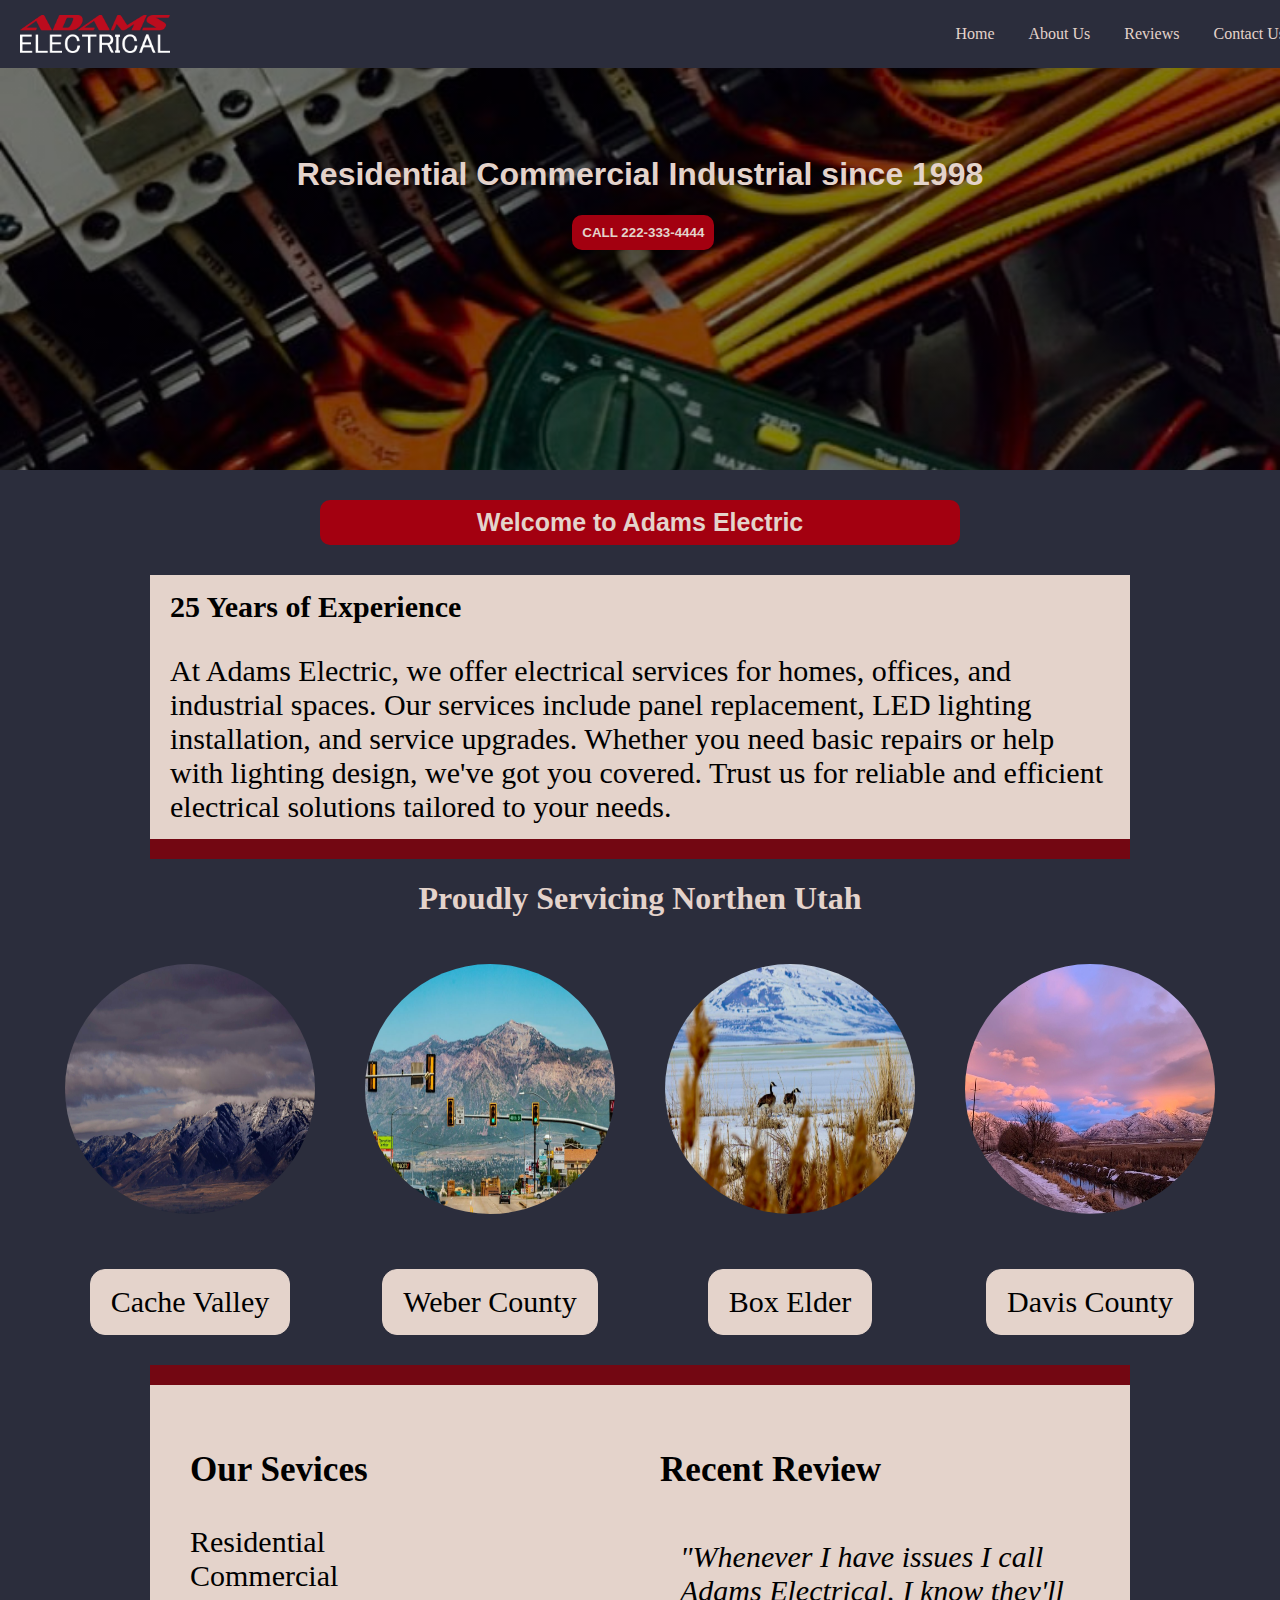
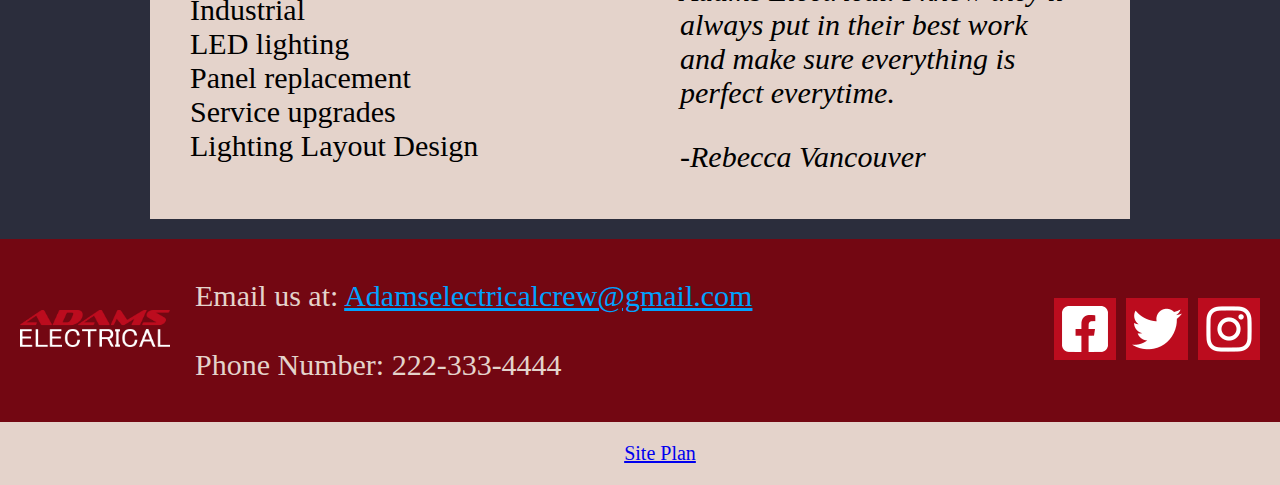
==== commit 089df963: "Updated Index Page" ====
--- a/index.html
+++ b/index.html
@@ -4,7 +4,8 @@
     <meta charset="UTF-8">
     <meta name="viewport" content="width=device-width, initial-scale=1.0">
     <link rel="stylesheet" href="styles/styles.css">
-    <!-- <title>Adams Electrical</title><link rel="icon" type="image/x-icon" href="images/Logo_Adams_Electric_4.png"> -->
+    <title>Adams Electrical</title>
+    <!-- <link rel="icon" type="image/x-icon" href="images/Logo_Adams_Electric_4.png"> -->
 
 
 </head>
@@ -41,10 +42,11 @@
 
         <!-- Proudly Servicing -->
         <div class="proudly-servicing">
+            <h1>Proudly Servicing Northen Utah</h1>
             <div class="image-container">
-                <img src="images/resized/Cache Valley - joshua-hoehne-p0x0osKKFng-unsplash.jpg" alt="Picture of Cache Valley">
+                <img src="images/resized/Cache_Valley-joshua-hoehne-p0x0osKKFng-unsplash.jpg" alt="Picture of Cache Valley">
                 <img src="images/resized/Ogden_Utah_2-chase-charaba-uRHzV3ca2fk-unsplash.jpg" alt="Picture of Weber County">
-                <img src="images/resized/Box Elder - chris-kofoed-mTxOQXx7JCc-unsplash.jpg" alt="Picture of Box Elder">
+                <img src="images/resized/Box_Elder-chris-kofoed-mTxOQXx7JCc-unsplash.jpg" alt="Picture of Box Elder">
                 <img src="images/resized/Ogden_Utah_Mountians.jpg" alt="Picture of Davis County">
                 <p class="ps-text">Cache Valley</p>
                 <p class="ps-text">Weber County</p>
@@ -55,51 +57,51 @@
 
         <!-- Our Services -->
         <div class="services">
-            <h3>Our Sevices</h3>
-            <li>Residential</li>
-            <li>Commercial</li>
-            <li>Industrial</li>
-            <li>LED lighting</li>
-            <li>Panel replacement</li>
-            <li>Service upgrades</li>
-            <li>Lighting Layout Design</li>
-        </div>
-
-        <!-- Review -->
-        <div class="home-page-review">
-            <h3>Recent Review</h3>
-            <p></p>
+            <div class="services_list">
+                <h3>Our Sevices</h3>
+            <ul>
+                <li>Residential</li>
+                <li>Commercial</li>
+                <li>Industrial</li>
+                <li>LED lighting</li>
+                <li>Panel replacement</li>
+                <li>Service upgrades</li>
+                <li>Lighting Layout Design</li>
+            </ul>
+            </div>
+            <div class="home-page-review">
+                <h3>Recent Review</h3>
+                <p>"Whenever I have issues I call Adams Electrical. I know they'll always put in their best work and make sure everything is perfect everytime.</p>
+                <p>-Rebecca Vancouver</p>
+            </div>
         </div>
     </main>
 
-
     <footer>
         <div class="footer-content">
-            <a id="footer-logo-link" href="index.html">
-                <img class="footer-icon" src="images/Logo_Adams_Electric_2.png" alt="Adams Electrical Logo">
+          <a id="footer-logo-link" href="index.html">
+            <img class="footer-icon" src="images/Logo_Adams_Electric_2.png" alt="Adams Electrical Logo">
+          </a>
+          <div class="contact-info">
+            <p>Email us at: <a href="mailto:Adamselectricalcrew@gmail.com">Adamselectricalcrew@gmail.com</a></p>
+            <p>Phone Number: 222-333-4444</p>
+          </div>
+          <div class="social">
+            <a href="https://facebook.com" target="_blank">
+              <img src="images/icons/facebook2.png" alt="Facebook icon">
             </a>
-            <div class="contact-info">
-                <p>Email us at:</p>
-                <p>Adamselectricalcrew@gmail.com</p>
-                <p>Phone Number:</p>
-                <p>222-333-4444</p>
-            </div>
-            <div class="social">
-                <a href="https://facebook.com" target="_blank">
-                    <img src="images/icons/facebook2.png" alt="Facebook icon">
-                </a>
-                <a href="https://twitter.com" target="_blank">
-                    <img src="images/icons/twitter2.png" alt="Twitter icon">
-                </a>
-                <a href="https://instagram.com" target="_blank">
-                    <img src="images/icons/instagram2.png" alt="Instagram icon">
-                </a>
-            </div>
+            <a href="https://twitter.com" target="_blank">
+              <img src="images/icons/twitter2.png" alt="Twitter icon">
+            </a>
+            <a href="https://instagram.com" target="_blank">
+              <img src="images/icons/instagram2.png" alt="Instagram icon">
+            </a>
+          </div>
         </div>
-        <div class="site-plan-link">
-            <a href="site-plan.html">Site Plan</a>
-        </div>
-    </footer>
-    
+      </footer>
+
+      <div class="site-plan-link">
+        <a href="site-plan.html">Site Plan</a>
+      </div>
 </body>
 </html>--- a/styles/styles.css
+++ b/styles/styles.css
@@ -1,17 +1,18 @@
 /* Colors */
-.Colors {
+/* .Colors {
 primary-color: #E4D3CB;
 secondary-color: #2B2D3C;
 accent1-color: #BC0C1E;
 accent2-color: #730712;
-}
+} */
 
 @import url('https://fonts.cdnfonts.com/css/sofachrome');
 @import url('https://fonts.googleapis.com/css2?family=Montserrat:ital,wght@0,100..900;1,100..900&family=Open+Sans:ital,wght@0,300..800;1,300..800&family=Roboto:ital,wght@0,100;0,300;0,400;0,500;0,700;0,900;1,100;1,300;1,400;1,500;1,700;1,900&display=swap');
 
 :root {
-  --heading-font: 'Sofachrome Rg', sans-serif, "Montserrat", sans-serif;
-  --paragraph-font: 'Roboto', "Open Sans", sans-serif,;
+--heading-font: 'Sofachrome Rg', sans-serif, "Montserrat", sans-serif;
+--paragraph-font: 'Roboto', "Open Sans", 'sans-serif'; /* Remove the comma at the end */
+
 }
 
 /* Header & Nav */
@@ -21,10 +22,15 @@
   align-items: center; /* Center items vertically */
   background-color: #2B2D3C;
   padding: 10px 20px;
+  /*Fixed Top Menu */
+  position:fixed;
+  top:0;
+  width: 100%;
+  z-index: 1;
 }
 #logo_link {
-  display: flex; /* Use flexbox for the logo link */
-  align-items: center; /* Center the logo vertically */
+  display: flex;
+  align-items: center;
 }
 .icon {
   width: 150px;
@@ -40,7 +46,7 @@
 }
 .navbar a {
   display: block;
-  color: white;
+  color: #E4D3CB;
   text-decoration: none;
   padding: 15px;
   text-align: center;
@@ -65,6 +71,7 @@
   background-repeat: no-repeat;
   background-size: cover;
   position: relative;
+  padding-top:  70px;
 }
 .hero-text {
   text-align: center;
@@ -73,11 +80,12 @@
   left: 50%;
   transform: translate(-50%, -50%);
   color: #E4D3CB;
-  width: 700px;
+  width: 1000px;
   height: 200px;
+  font-family: var(--heading-font);
 }
 .hero-text button {
-  background-color: #BC0C1E;
+  background-color: #a30010;
   padding: 10px;
   border-radius: 10px;
   font-weight: bold;
@@ -87,24 +95,23 @@
   position: relative;
 }
 .hero-image button:hover {
-  background-color: #ff0019;
+  background-color: #a30010;
   font-weight: 600;
-  border: 10px solid #ff0019;
+  border: 10px solid #a30010;
   transform: scale(1.4);
 }
-
 .m1 h1 {
   text-align: center;
   font-family: var(--heading-font);
-  background: #ff0019;
+  background: #a30010;
   color: #E4D3CB;
   margin: 0 25%;
   width: auto;
   padding: 8px;
-  margin-top: 20px;
-  margin-bottom: 20px;
+  margin-top: 30px;
+  margin-bottom: 30px;
   border-radius: 10px;
-
+  font-size: 25px;
 }
 .m1 h3, p{
   text-align: left;
@@ -113,28 +120,39 @@
   font-size: 30px;
   background: #E4D3CB;
   color: black;
-}
-
+  overflow: hidden;
+}
+.ps-text {
+  margin: 30px auto;
+  border: 1px solid #E4D3CB;
+  border-radius: 15px;
+}
 .proudly-servicing {
-  gap: 10px; /* Adjust the gap between grid items */
-  
+  gap: 10px;
+  /* border: 25px solid #2B2D3C; */
+  background-color: #2B2D3C;
+  margin: 0 150px;
+  /* border-bottom: solid 30px #2B2D3C; */
+  border-top: solid 20px #730712;
+  border-bottom: solid 20px #730712;
+}
+.proudly-servicing h1 {
+  text-align: center;
 }
 .image-container {
   display: grid;
-  grid-template-columns: repeat(4, 1fr);
-  margin: 0 150px;
-  padding: 15px 20px 15px 20px;
-  /* max-width: 900px; */
+  grid-template-columns: repeat(4, minmax(300px, 1fr));
+  justify-content: center;
+  margin: 0 auto; 
+  max-width: 1500px; 
 }
 .image-container img {
-  width: 100%;
-  height: auto; 
-  width: 300px;
+  width: 100%; 
   height: 300px;
-  margin: 0 auto;
-  padding: 25px 25px 25px 25px;
-  text-align: center;
-  justify-content: center;
+  max-width: 300px;
+  padding: 25px; 
+  box-sizing: border-box;
+  border-radius: 50%;
 }
   .image-container img[src="images/resized/Cache Valley - joshua-hoehne-p0x0osKKFng-unsplash.jpg"] {
     grid-column: 1 / span 1; 
@@ -149,103 +167,138 @@
     grid-column: 4 / span 1; 
   }
 
-
 .services {
+display: grid;
+grid-template-columns: 1fr 1fr;
 text-align: left;
 margin: 0 150px;
 padding: 15px 20px 15px 20px;
 font-size: 30px;
 background: #E4D3CB;
 color: black;
-}
-
+overflow: hidden;
+border-bottom: solid 20px #2B2D3C;
+}
+.services_list{
+  text-align: left;
+  padding: 15px 20px 15px 20px;
+  font-size: 30px;
+  background: #E4D3CB;
+  color: black;
+}
 .home-page-review {
 text-align: left;
-/* margin: 0 150px; */
 padding: 15px 20px 15px 20px;
-font-size: 30px;
-background: #E4D3CB;
-color: black;
-}
-.home-page-review h3 {
-  margin: 0 0;
+}
+.home-page-review p {
+  text-align: left;
+  margin: 0 auto;
+  font-style: italic;
+}
+.Recent-Review{
+  text-align: left;
+  /* margin: 0 150px; */
+  padding: 15px 20px 15px 20px;
+  font-size: 30px;
+  background: #E4D3CB;
+  color: black;
+  grid-column: 2/3;
+  grid-row: 1/2;
 }
 
 /* Footer */
 footer {
   background-color: #730712;
-  color: white;
+  color: #E4D3CB;
   padding: 20px;
-        --primary-color: #E4D3CB   ;
-        --secondary-color: #2B2D3C ;
-        --accent1-color: #BC0C1E;
-        --accent2-color: #730712;
 }
 .footer-content {
   display: flex;
   flex-wrap: wrap;
+  justify-content: space-between;
   align-items: center;
-  justify-content: space-between;
 }
 .contact-info {
-  margin-right: auto; /* Push the social icons and site plan link to the right */
-}
-.footer-icon {
-  width: 100px; /* Adjust the size of the logo */
+  flex-grow: 1;
+  text-align: center; 
+}
+.contact-info p {
+  margin: 5px;
+  background-color: #730712;
+  color: #E4D3CB;
+}
+.contact-info a {
+  color: #00a2ff;
 }
 .social {
   display: flex;
 }
-.social img {
-  width: 50px; /* Adjust the size of the social icons */
-  margin-right: 10px; /* Add some space between social icons */
-}
+.social a {
+  margin-left: 10px;
+}
+.footer-icon {
+  width: 150px;
+}
+
 .site-plan-link {
-  margin-left: auto; /* Push the site plan link to the right */
   background-color: #E4D3CB;
   margin: 0;
   width: 100%;
   text-align: center;
-  text-decoration: none;
-}
-
-
-
-
-
-
-
+  border: solid 20px #E4D3CB;
+  font-size: 20px;
+}
 
 
 
 
 
 /* Media Query */
-@media screen and (max-width: 900px) {
-  .navbar {
-    display: block; /* Display the nav links as block elements */
-  }
-
-  .icon {
-    display: block; /* Show the logo on smaller screens */
-    width: 150px; /* Adjust the size of the logo for smaller screens */
-  }
-
-  .navbar ul {
-    padding: 0; /* Reset padding for better spacing */
-  }
-
-  .navbar li {
-    display: block; /* Display each navigation item as a block */
-    margin-bottom: 10px; /* Add some margin between each navigation item */
-  }
-
-  /* Hide the hamburger icon on smaller screens */
-  .hamburger-icon {
-    display: none;
-  }
-}
-
+  @media screen and (max-width: 900px) {
+    .navbar {
+      display: block; /* Display the nav links as block elements */
+    }
+
+    .icon {
+      display: block; /* Show the logo on smaller screens */
+      width: 150px; /* Adjust the size of the logo for smaller screens */
+    }
+
+    .navbar ul {
+      padding: 0; /* Reset padding for better spacing */
+    }
+
+    .navbar li {
+      display: block; /* Display each navigation item as a block */
+      margin-bottom: 10px; /* Add some margin between each navigation item */
+    }
+
+    /* Hide the hamburger icon on smaller screens */
+    .hamburger-icon {
+      display: none;
+    }
+
+    .image-container {
+      grid-template-columns: repeat(auto-fit, minmax(300px, 1fr)); /* Adjust column sizes for smaller screens */
+    }
+
+    .image-container img {
+      height: 200px;
+      max-width: 200px;
+      padding: 15px;
+    }
+
+    .ps-text {
+      margin: 20px auto;
+      border-radius: 10px;
+    }
+
+    .proudly-servicing {
+      margin: 0 20px;
+      border-top: solid 10px #730712;
+      border-bottom: solid 10px #730712;
+  }
+}
 
 
 
@@ -328,5 +381,4 @@
     /* This extra margin represent roughly the same space as the space
        between the labels and their text fields */
     margin-left: 0.5em;
-  }
-  +  }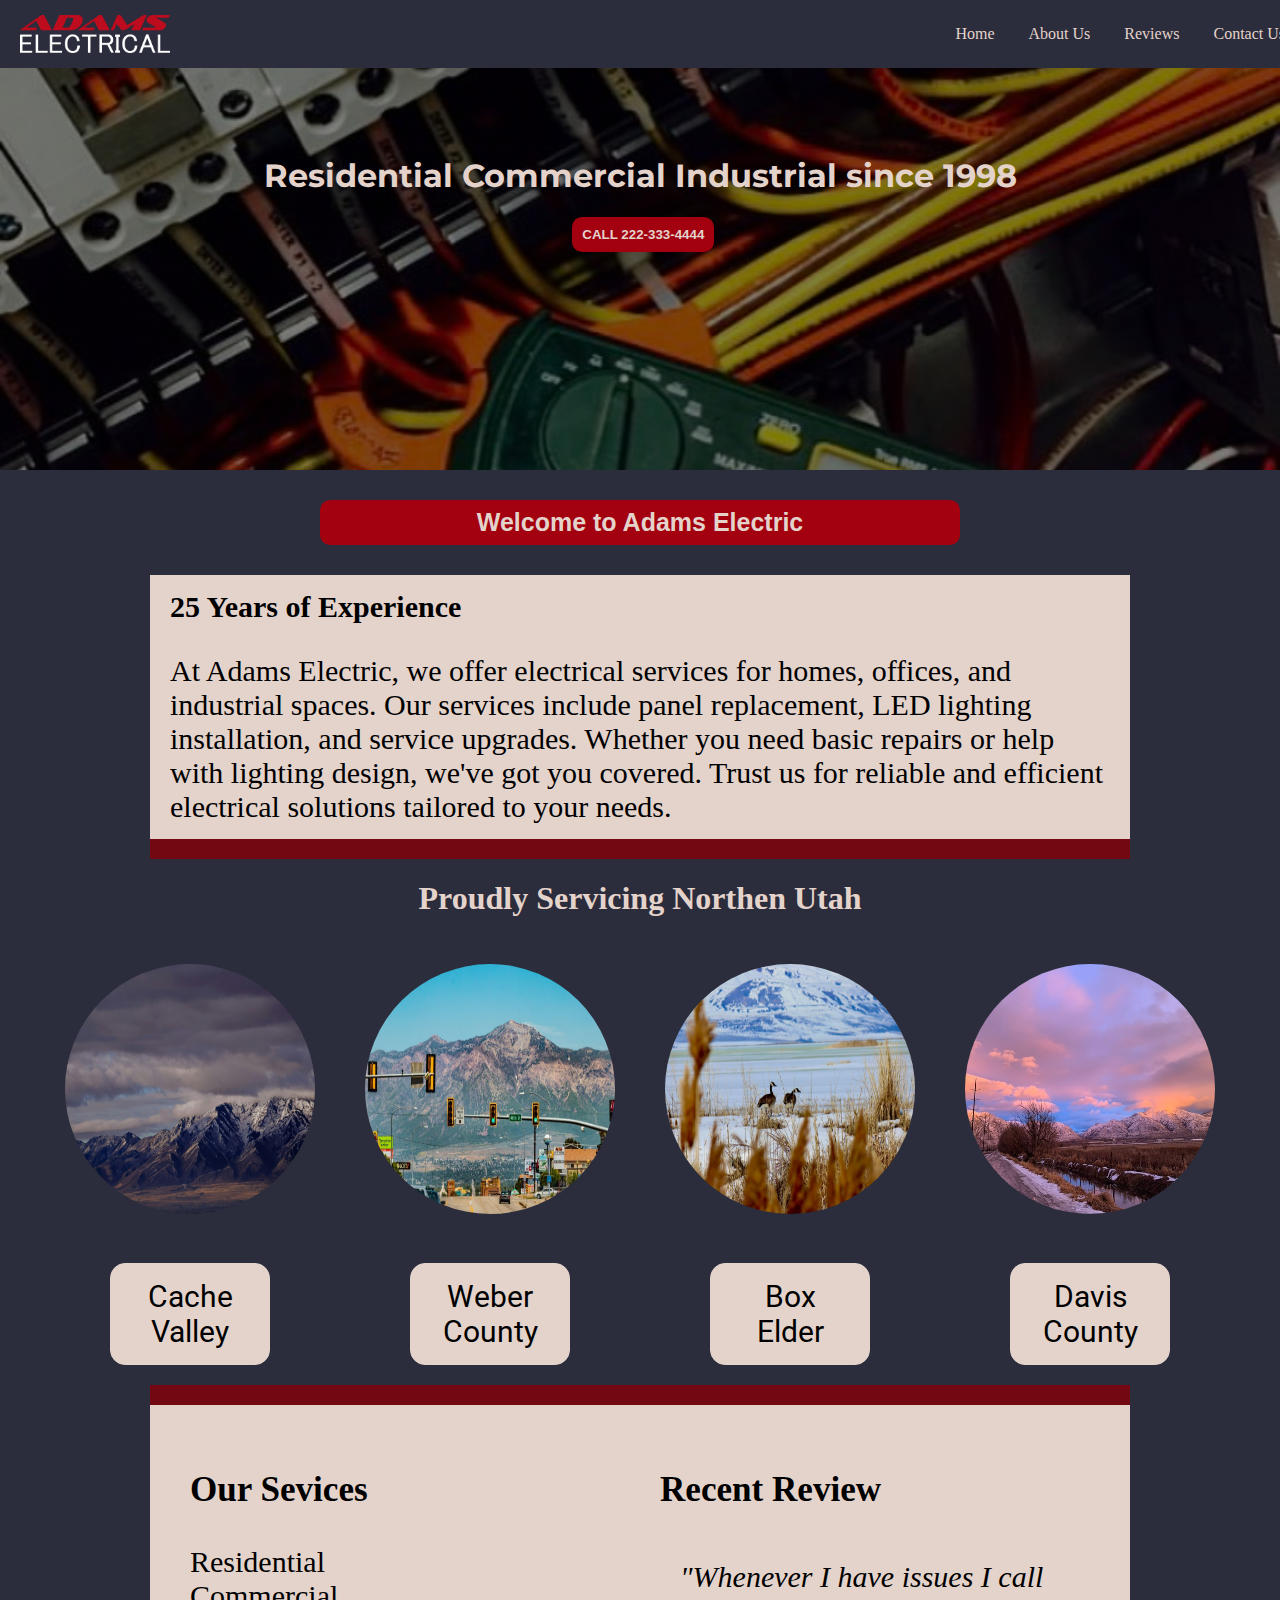
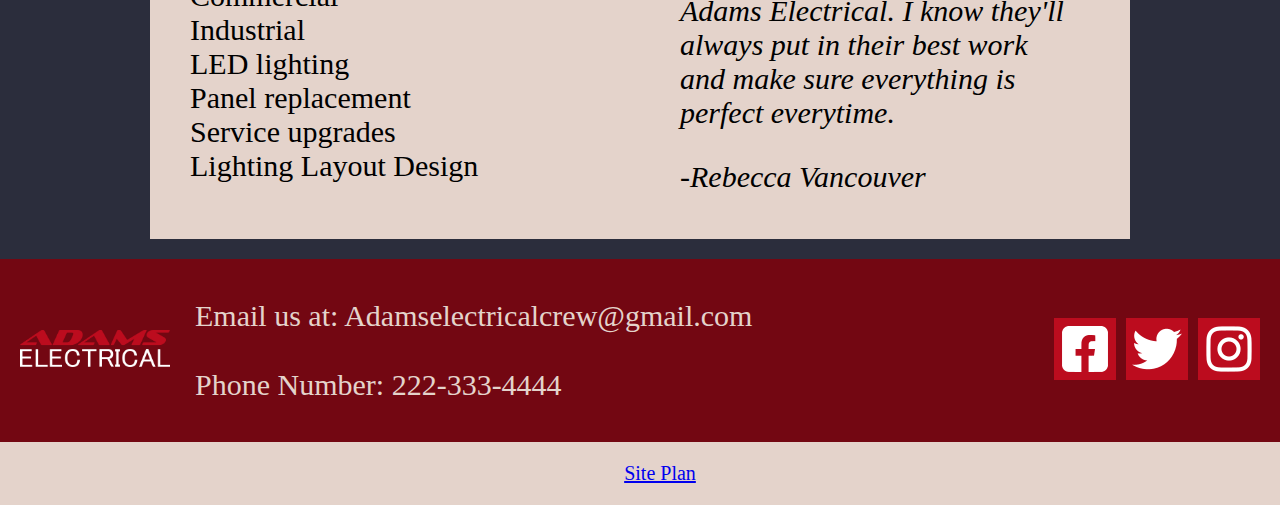
==== commit 99e27067: "updated index page" ====
--- a/index.html
+++ b/index.html
@@ -42,18 +42,27 @@
 
         <!-- Proudly Servicing -->
         <div class="proudly-servicing">
-            <h1>Proudly Servicing Northen Utah</h1>
-            <div class="image-container">
-                <img src="images/resized/Cache_Valley-joshua-hoehne-p0x0osKKFng-unsplash.jpg" alt="Picture of Cache Valley">
-                <img src="images/resized/Ogden_Utah_2-chase-charaba-uRHzV3ca2fk-unsplash.jpg" alt="Picture of Weber County">
-                <img src="images/resized/Box_Elder-chris-kofoed-mTxOQXx7JCc-unsplash.jpg" alt="Picture of Box Elder">
-                <img src="images/resized/Ogden_Utah_Mountians.jpg" alt="Picture of Davis County">
-                <p class="ps-text">Cache Valley</p>
-                <p class="ps-text">Weber County</p>
-                <p class="ps-text">Box Elder</p>
-                <p class="ps-text">Davis County</p>
-            </div>
-        </div>
+          <h1>Proudly Servicing Northen Utah</h1>
+          <div class="image-container">
+              <div class="m1_pictures">
+                  <img src="images/resized/Cache_Valley-joshua-hoehne-p0x0osKKFng-unsplash.jpg" alt="Picture of Cache Valley">
+                  <p class="ps-text">Cache Valley</p>
+              </div>
+              <div class="m1_pictures">
+                  <img src="images/resized/Ogden_Utah_2-chase-charaba-uRHzV3ca2fk-unsplash.jpg" alt="Picture of Weber County">
+                  <p class="ps-text">Weber County</p>
+              </div>
+              <div class="m1_pictures">
+                  <img src="images/resized/Box_Elder-chris-kofoed-mTxOQXx7JCc-unsplash.jpg" alt="Picture of Box Elder">
+                  <p class="ps-text">Box Elder</p>
+              </div>
+              <div class="m1_pictures">
+                  <img src="images/resized/Ogden_Utah_Mountians.jpg" alt="Picture of Davis County">
+                  <p class="ps-text">Davis County</p>
+              </div>
+          </div>
+      </div>
+      
 
         <!-- Our Services -->
         <div class="services">
--- a/styles/styles.css
+++ b/styles/styles.css
@@ -52,7 +52,7 @@
   text-align: center;
 }
 .navbar a:hover {
-  background-color: #BC0C1E;
+  background-color: #a30010;
 }
 
 /* Body */
@@ -82,7 +82,7 @@
   color: #E4D3CB;
   width: 1000px;
   height: 200px;
-  font-family: var(--heading-font);
+  font-family: "Montserrat", sans-serif;
 }
 .hero-text button {
   background-color: #a30010;
@@ -112,6 +112,7 @@
   margin-bottom: 30px;
   border-radius: 10px;
   font-size: 25px;
+  font-family: 'Sofachrome Rg', sans-serif, "Montserrat", sans-serif;;
 }
 .m1 h3, p{
   text-align: left;
@@ -126,6 +127,12 @@
   margin: 30px auto;
   border: 1px solid #E4D3CB;
   border-radius: 15px;
+  text-align: center;
+  margin: 20px 70px;
+  padding: 15px 20px 15px 20px;
+  font-size: 30px;
+  color: black;
+  font-family: var(--paragraph-font);
 }
 .proudly-servicing {
   gap: 10px;
@@ -139,12 +146,16 @@
 .proudly-servicing h1 {
   text-align: center;
 }
+.m1_pictures {
+  text-align: center;
+}
 .image-container {
   display: grid;
   grid-template-columns: repeat(4, minmax(300px, 1fr));
   justify-content: center;
-  margin: 0 auto; 
-  max-width: 1500px; 
+  align-items: center; /* Align items vertically */
+  margin: 0 auto;
+  max-width: 1500px;
 }
 .image-container img {
   width: 100%; 
@@ -154,7 +165,7 @@
   box-sizing: border-box;
   border-radius: 50%;
 }
-  .image-container img[src="images/resized/Cache Valley - joshua-hoehne-p0x0osKKFng-unsplash.jpg"] {
+  /* .image-container img[src="images/resized/Cache Valley - joshua-hoehne-p0x0osKKFng-unsplash.jpg"] {
     grid-column: 1 / span 1; 
   }
   .image-container img[src="images/resized/Ogden_Utah_2-chase-charaba-uRHzV3ca2fk-unsplash.jpg"] {
@@ -165,7 +176,7 @@
   }
   .image-container img[src="images/resized/Ogden_Utah_Mountians.jpg"] {
     grid-column: 4 / span 1; 
-  }
+  } */
 
 .services {
 display: grid;
@@ -228,7 +239,15 @@
   color: #E4D3CB;
 }
 .contact-info a {
-  color: #00a2ff;
+  color: #E4D3CB;
+  text-decoration: none;
+}
+.contact-info a:hover {
+  color: #730712;
+  text-decoration: underline;
+  background-color: #E4D3CB;
+  border: solid 4px #E4D3CB;
+
 }
 .social {
   display: flex;
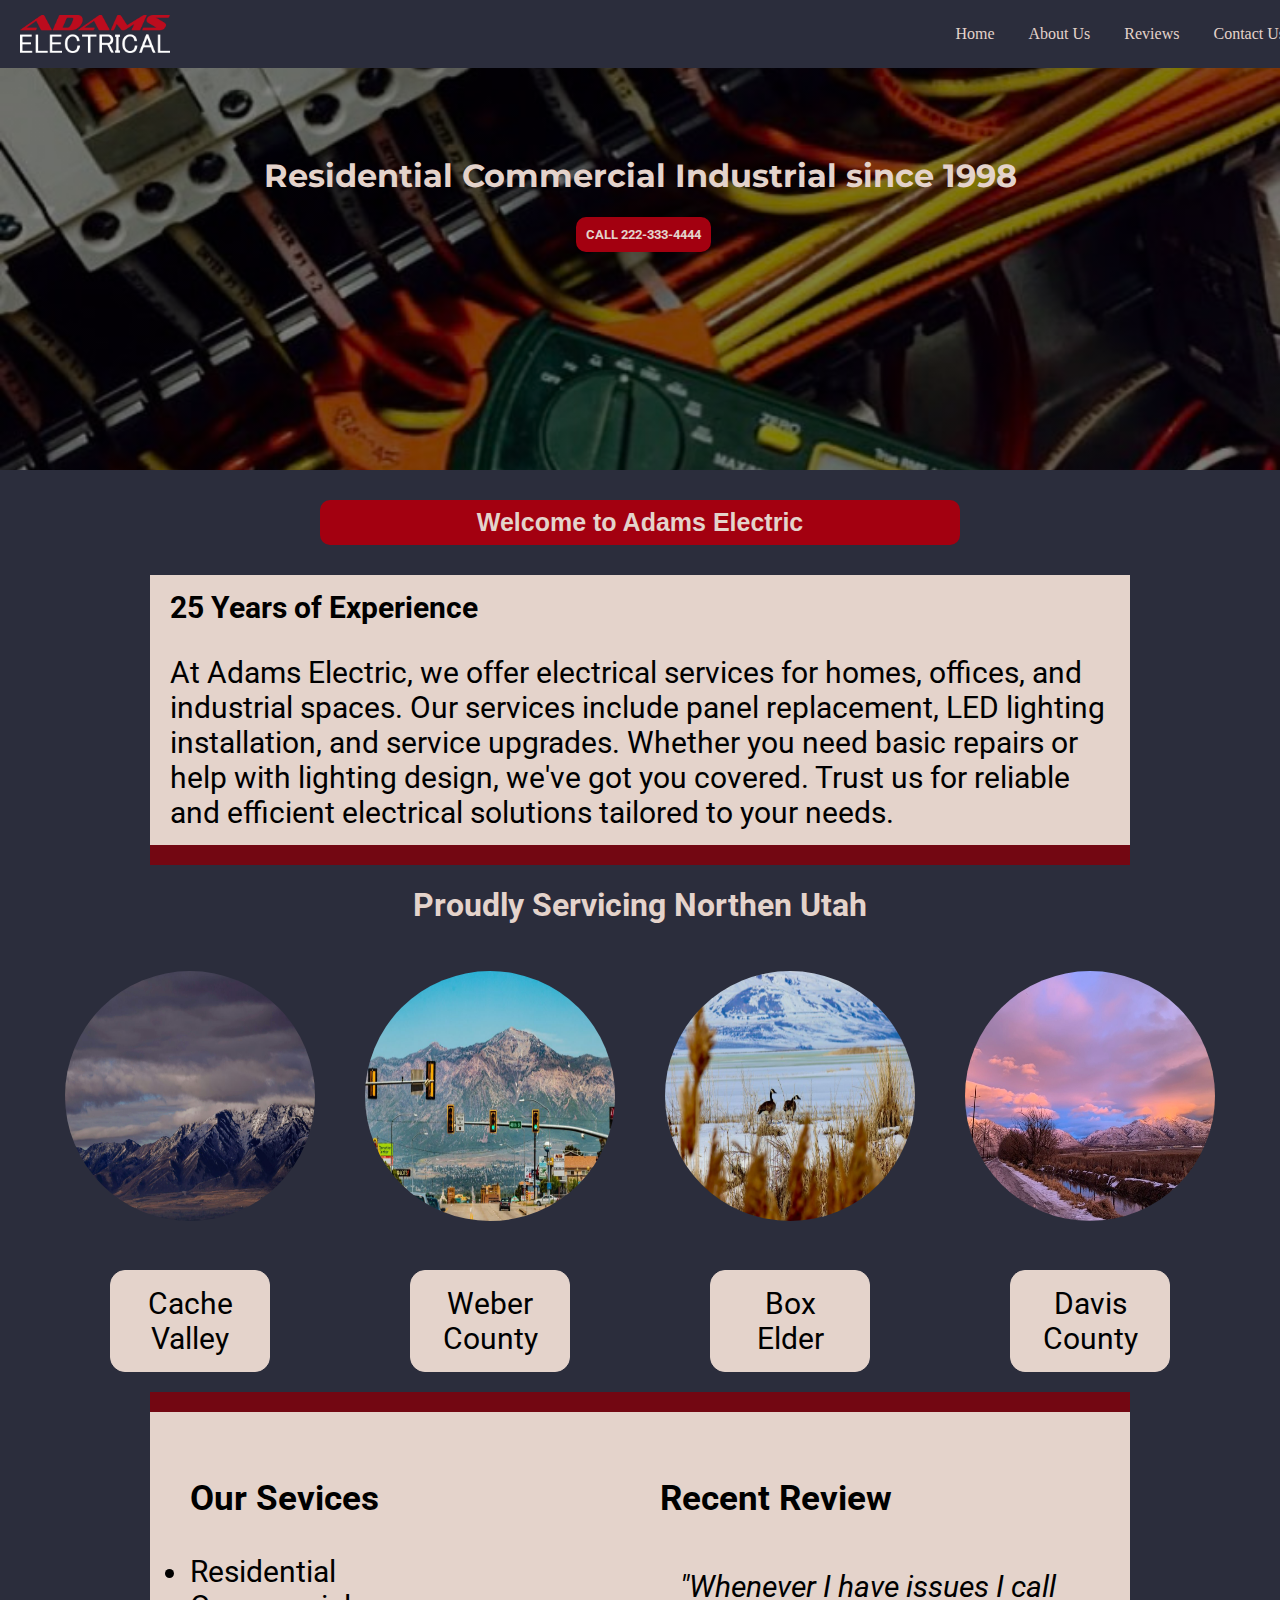
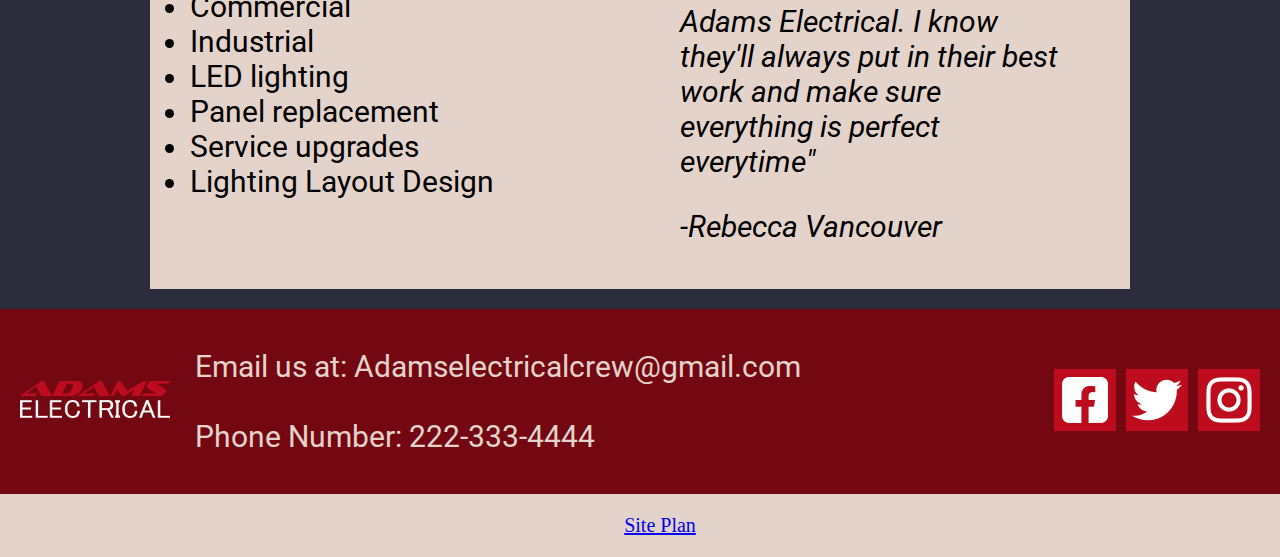
==== commit 223ec789: "---" ====
--- a/index.html
+++ b/index.html
@@ -80,7 +80,7 @@
             </div>
             <div class="home-page-review">
                 <h3>Recent Review</h3>
-                <p>"Whenever I have issues I call Adams Electrical. I know they'll always put in their best work and make sure everything is perfect everytime.</p>
+                <p>"Whenever I have issues I call Adams Electrical. I know they'll always put in their best work and make sure everything is perfect everytime"</p>
                 <p>-Rebecca Vancouver</p>
             </div>
         </div>
--- a/styles/styles.css
+++ b/styles/styles.css
@@ -93,12 +93,14 @@
   border: none;
   transition: transform 0.2s;
   position: relative;
+  font-family: var(--paragraph-font);
 }
 .hero-image button:hover {
   background-color: #a30010;
   font-weight: 600;
   border: 10px solid #a30010;
   transform: scale(1.4);
+  font-family: var(--paragraph-font);
 }
 .m1 h1 {
   text-align: center;
@@ -122,6 +124,7 @@
   background: #E4D3CB;
   color: black;
   overflow: hidden;
+  font-family: var(--paragraph-font);
 }
 .ps-text {
   margin: 30px auto;
@@ -142,6 +145,7 @@
   /* border-bottom: solid 30px #2B2D3C; */
   border-top: solid 20px #730712;
   border-bottom: solid 20px #730712;
+  font-family: var(--paragraph-font);
 }
 .proudly-servicing h1 {
   text-align: center;
@@ -186,9 +190,11 @@
 padding: 15px 20px 15px 20px;
 font-size: 30px;
 background: #E4D3CB;
+/* background-color: red; */
 color: black;
 overflow: hidden;
 border-bottom: solid 20px #2B2D3C;
+font-family: var(--paragraph-font);
 }
 .services_list{
   text-align: left;
@@ -196,6 +202,9 @@
   font-size: 30px;
   background: #E4D3CB;
   color: black;
+}
+.services_list ul {
+  list-style-type: disc;
 }
 .home-page-review {
 text-align: left;
@@ -247,7 +256,6 @@
   text-decoration: underline;
   background-color: #E4D3CB;
   border: solid 4px #E4D3CB;
-
 }
 .social {
   display: flex;
